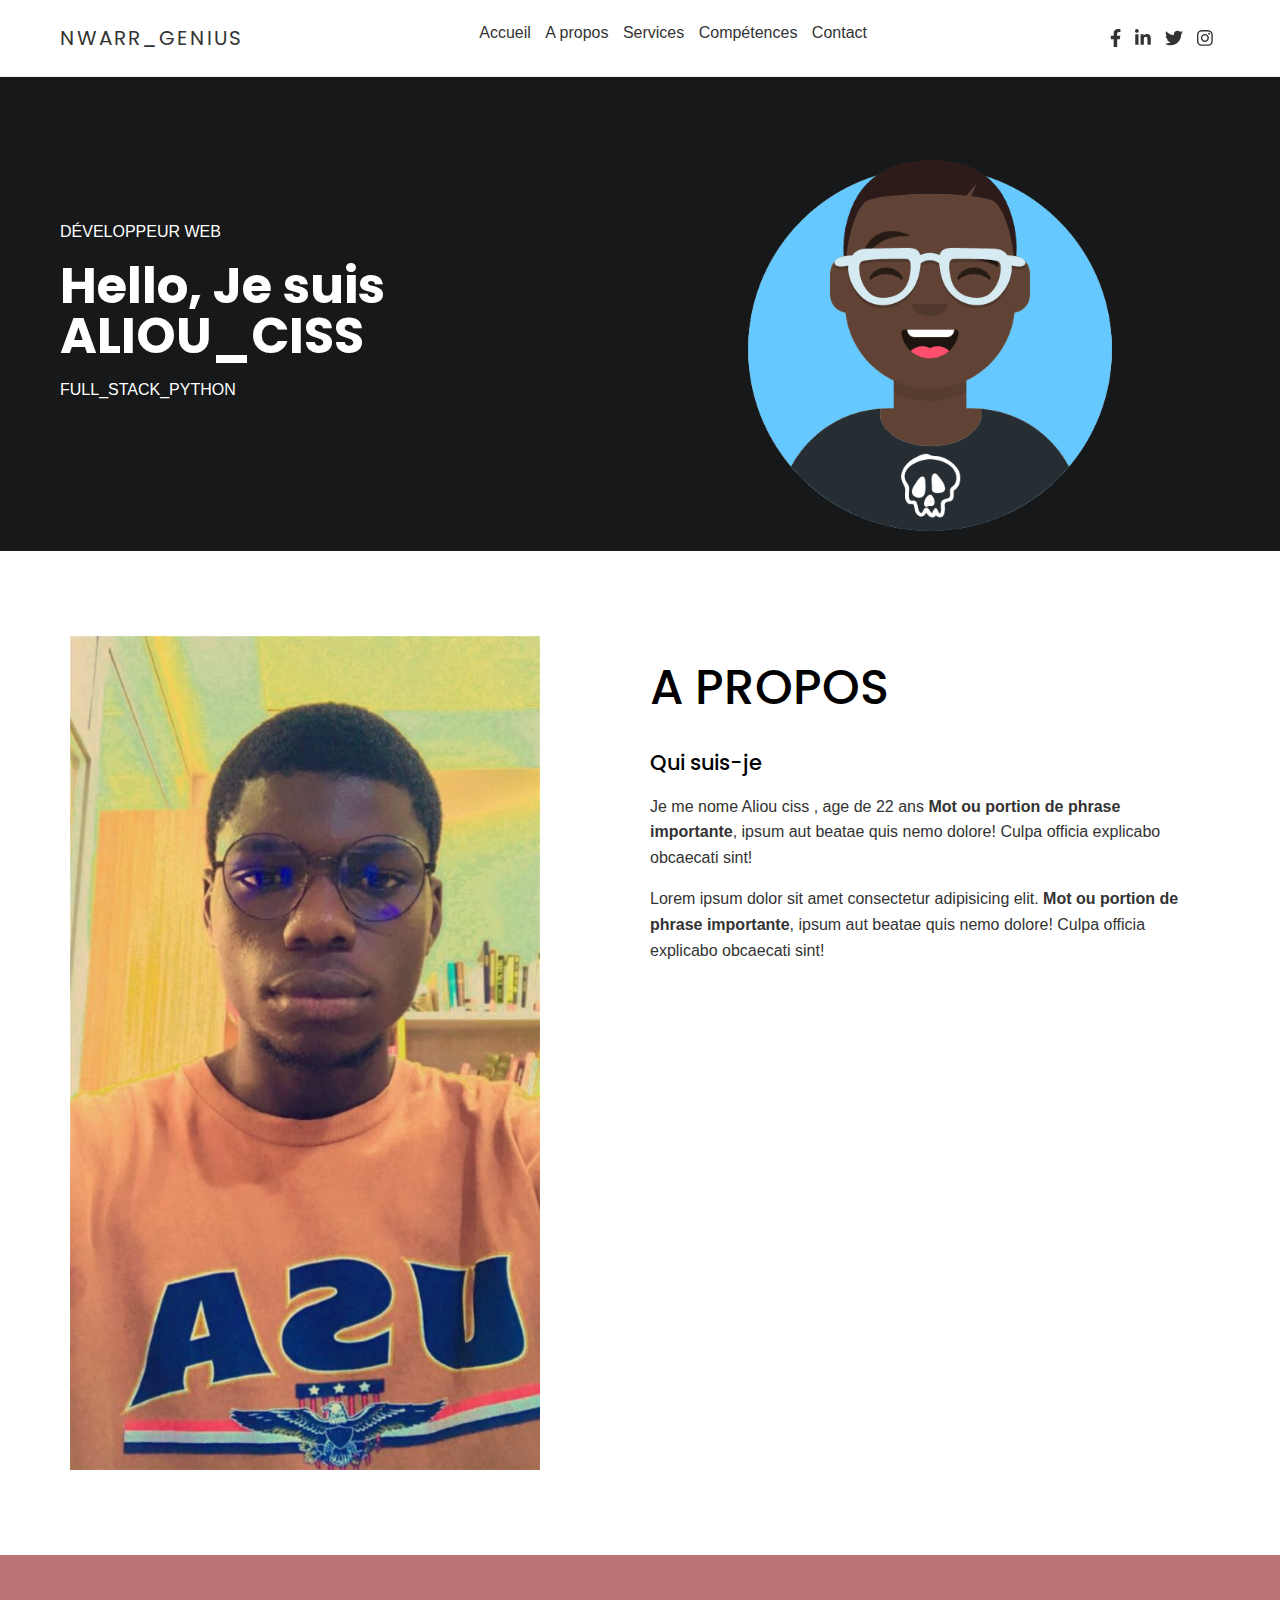
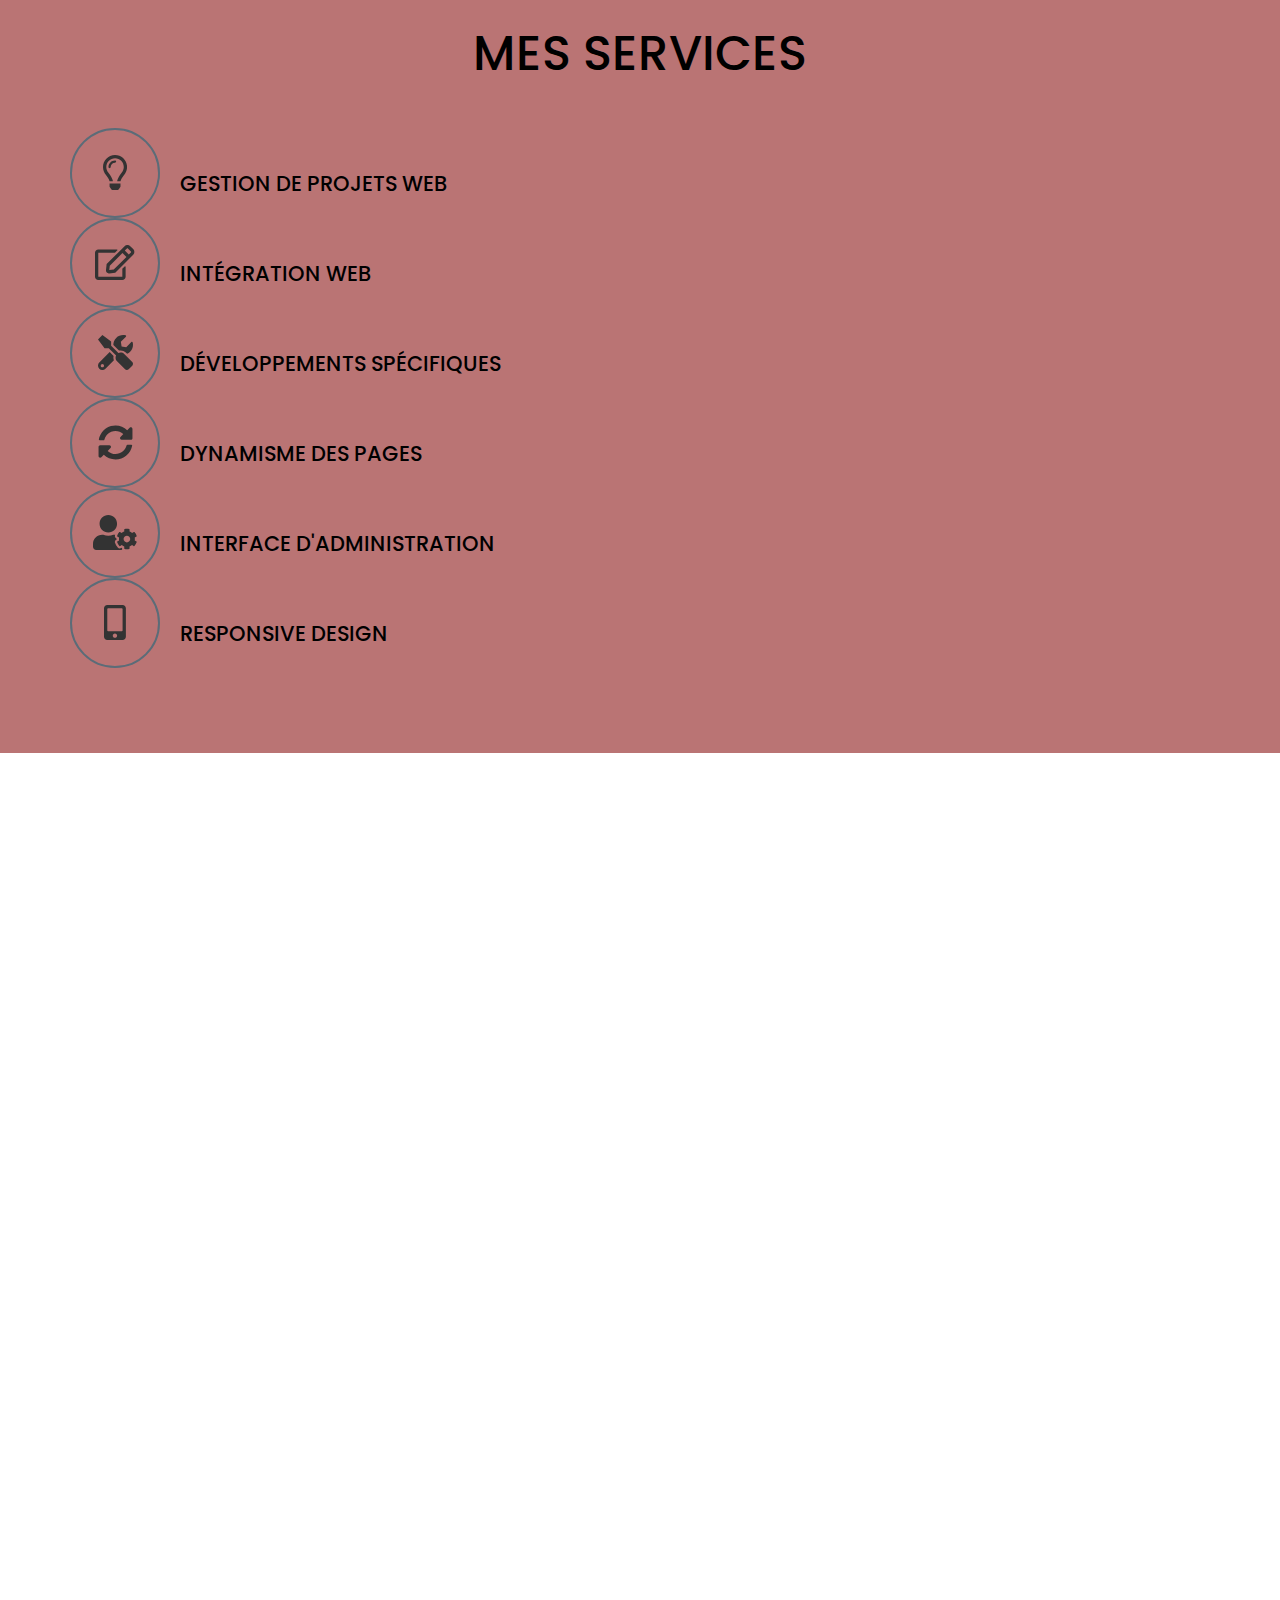
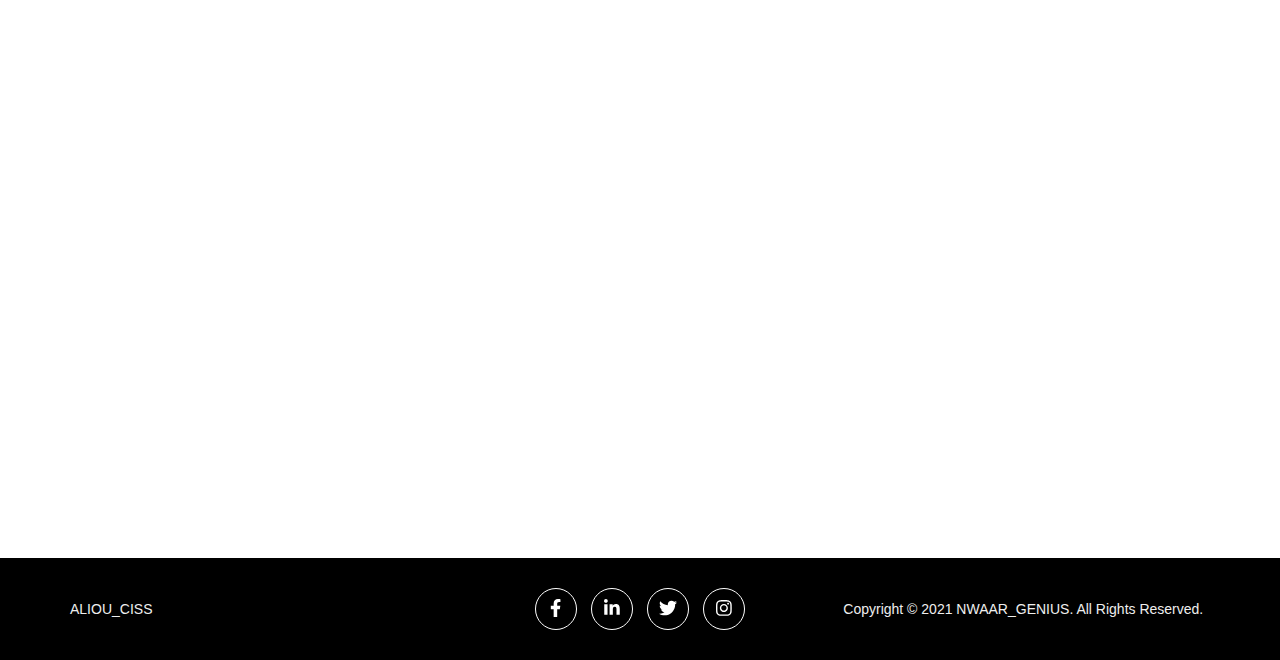
==== index.html @ 091b2354 "first commit" ====
<html lang="fr">

<head>
  <meta charset="UTF-8">
  <meta http-equiv="X-UA-Compatible" content="IE=edge">
  <meta name="viewport" content="width=device-width, initial-scale=1.0">
  <title>ALIOU_CISS - Developpeur WEB</title>
  <meta name="description" content="Portfolio de john doe - Développeur Web - freelance indépendant">
  <link rel="shortcut icon" href="/images/favicon.ico?v=1" type="image/x-icon">
  <link rel="preconnect" href="https://fonts.googleapis.com">
  <link rel="preconnect" href="https://fonts.gstatic.com" crossorigin>
  <link href="https://fonts.googleapis.com/css2?family=Poppins:wght@300;500;700&display=swap" rel="stylesheet">
  <link rel="stylesheet" href="./css/global.css">
  <script src="./js/global.js" defer></script>

</head>

<body>

  <!-- ceci est un commentaire -->

  <header class="header">
    <div class="container d-flex">
      <div class="logo">
        NWARR_GENIUS
      </div>
      <nav class="navbar ">
        <ul class="menu list-unstyled">
          <li><a href="#hero">Accueil</a></li>
          <li><a href="#about">A propos</a></li>
          <li><a href="#services">Services</a></li>
          <li><a href="#skills">Compétences</a></li>
          <li><a href="#contact">Contact</a></li>
        </ul>
      </nav>
      <div class="right">
        <ul class="socials list-unstyled">
          <li>
            <a href="https://google.fr" target="_blank">
              <svg aria-hidden="true" class="icon facebook" focusable="false" data-prefix="fab" data-icon="facebook-f"
                class="svg-inline--fa fa-facebook-f fa-w-10" role="img" xmlns="http://www.w3.org/2000/svg"
                viewBox="0 0 320 512">
                <path fill="currentColor"
                  d="M279.14 288l14.22-92.66h-88.91v-60.13c0-25.35 12.42-50.06 52.24-50.06h40.42V6.26S260.43 0 225.36 0c-73.22 0-121.08 44.38-121.08 124.72v70.62H22.89V288h81.39v224h100.17V288z">
                </path>
              </svg>
            </a>
          </li>
          <li>
            <a href="https://google.fr">
              <svg aria-hidden="true" class="icon linkedin" focusable="false" data-prefix="fab" data-icon="linkedin-in"
                class="svg-inline--fa fa-linkedin-in fa-w-14" role="img" xmlns="http://www.w3.org/2000/svg"
                viewBox="0 0 448 512">
                <path fill="currentColor"
                  d="M100.28 448H7.4V148.9h92.88zM53.79 108.1C24.09 108.1 0 83.5 0 53.8a53.79 53.79 0 0 1 107.58 0c0 29.7-24.1 54.3-53.79 54.3zM447.9 448h-92.68V302.4c0-34.7-.7-79.2-48.29-79.2-48.29 0-55.69 37.7-55.69 76.7V448h-92.78V148.9h89.08v40.8h1.3c12.4-23.5 42.69-48.3 87.88-48.3 94 0 111.28 61.9 111.28 142.3V448z">
                </path>
              </svg>
            </a>
          </li>
          <li>
            <a href="https://google.fr">
              <svg aria-hidden="true" class="icon twitter" focusable="false" data-prefix="fab" data-icon="twitter"
                class="svg-inline--fa fa-twitter fa-w-16" role="img" xmlns="http://www.w3.org/2000/svg"
                viewBox="0 0 512 512">
                <path fill="currentColor"
                  d="M459.37 151.716c.325 4.548.325 9.097.325 13.645 0 138.72-105.583 298.558-298.558 298.558-59.452 0-114.68-17.219-161.137-47.106 8.447.974 16.568 1.299 25.34 1.299 49.055 0 94.213-16.568 130.274-44.832-46.132-.975-84.792-31.188-98.112-72.772 6.498.974 12.995 1.624 19.818 1.624 9.421 0 18.843-1.3 27.614-3.573-48.081-9.747-84.143-51.98-84.143-102.985v-1.299c13.969 7.797 30.214 12.67 47.431 13.319-28.264-18.843-46.781-51.005-46.781-87.391 0-19.492 5.197-37.36 14.294-52.954 51.655 63.675 129.3 105.258 216.365 109.807-1.624-7.797-2.599-15.918-2.599-24.04 0-57.828 46.782-104.934 104.934-104.934 30.213 0 57.502 12.67 76.67 33.137 23.715-4.548 46.456-13.32 66.599-25.34-7.798 24.366-24.366 44.833-46.132 57.827 21.117-2.273 41.584-8.122 60.426-16.243-14.292 20.791-32.161 39.308-52.628 54.253z">
                </path>
              </svg>
            </a>
          </li>
          <li>
            <a href="https://google.fr">
              <svg aria-hidden="true" class="icon insta" focusable="false" data-prefix="fab" data-icon="instagram"
                class="svg-inline--fa fa-instagram fa-w-14" role="img" xmlns="http://www.w3.org/2000/svg"
                viewBox="0 0 448 512">
                <path fill="currentColor"
                  d="M224.1 141c-63.6 0-114.9 51.3-114.9 114.9s51.3 114.9 114.9 114.9S339 319.5 339 255.9 287.7 141 224.1 141zm0 189.6c-41.1 0-74.7-33.5-74.7-74.7s33.5-74.7 74.7-74.7 74.7 33.5 74.7 74.7-33.6 74.7-74.7 74.7zm146.4-194.3c0 14.9-12 26.8-26.8 26.8-14.9 0-26.8-12-26.8-26.8s12-26.8 26.8-26.8 26.8 12 26.8 26.8zm76.1 27.2c-1.7-35.9-9.9-67.7-36.2-93.9-26.2-26.2-58-34.4-93.9-36.2-37-2.1-147.9-2.1-184.9 0-35.8 1.7-67.6 9.9-93.9 36.1s-34.4 58-36.2 93.9c-2.1 37-2.1 147.9 0 184.9 1.7 35.9 9.9 67.7 36.2 93.9s58 34.4 93.9 36.2c37 2.1 147.9 2.1 184.9 0 35.9-1.7 67.7-9.9 93.9-36.2 26.2-26.2 34.4-58 36.2-93.9 2.1-37 2.1-147.8 0-184.8zM398.8 388c-7.8 19.6-22.9 34.7-42.6 42.6-29.5 11.7-99.5 9-132.1 9s-102.7 2.6-132.1-9c-19.6-7.8-34.7-22.9-42.6-42.6-11.7-29.5-9-99.5-9-132.1s-2.6-102.7 9-132.1c7.8-19.6 22.9-34.7 42.6-42.6 29.5-11.7 99.5-9 132.1-9s102.7-2.6 132.1 9c19.6 7.8 34.7 22.9 42.6 42.6 11.7 29.5 9 99.5 9 132.1s2.7 102.7-9 132.1z">
                </path>
              </svg>
            </a>
          </li>
        </ul>
        <button class="burger"><span class="bar"></span></button>
      </div>
    </div>
  </header>

  <section id="hero" class="hero">
    <div class="container">
      <div class="grid">
        <div class="hero__item left">
          <span>Développeur Web</span>
          <h1 class="title">Hello, Je suis ALIOU_CISS</h1>
          <p>FULL_STACK_PYTHON</p>
        </div>
        <div class="hero__item right">
          <div class="hero__avatar">
            <img src="/images/avatars.png" width="400" height="400" loading="lazy"
              alt="Avatar John Doe - Développeur web freelance">
          </div>
        </div>
      </div>
    </div>
  </section>
  <section id="about" class="about">
    <div class="container">
      <div class="grid">
        <div class="grid__item">
          <img src="/images/portofolio.JPG" width="500" height="400" loading="lazy"
            alt="John Doe - Développeur web freelance">
        </div>
        <div class="grid__item">
          <h2 class="section-title">A propos</h2>
          <h3>Qui suis-je</h3>
          <p>Je me nome Aliou ciss , age de 22 ans <strong>Mot ou portion de phrase
              importante</strong>, ipsum aut
            beatae quis nemo dolore! Culpa officia explicabo obcaecati sint!
          </p>
          <p>Lorem ipsum dolor sit amet consectetur adipisicing elit. <strong>Mot ou portion de phrase
              importante</strong>, ipsum aut
            beatae quis nemo dolore! Culpa officia explicabo obcaecati sint!
          </p>
        </div>
      </div>
    </div>
  </section>
  <section id="services" class="services">
    <div class="container">
      <div class="section-header">
        <h2 class="section-title">Mes services</h2>
      </div>
      <div class="grid">
        <div class="grid__item">
          <div class="service">
            <div class="service__icon">
              <svg aria-hidden="true" focusable="false" data-prefix="far" data-icon="lightbulb"
                class="svg-inline--fa fa-lightbulb fa-w-11" role="img" xmlns="http://www.w3.org/2000/svg"
                viewBox="0 0 352 512">
                <path fill="currentColor"
                  d="M176 80c-52.94 0-96 43.06-96 96 0 8.84 7.16 16 16 16s16-7.16 16-16c0-35.3 28.72-64 64-64 8.84 0 16-7.16 16-16s-7.16-16-16-16zM96.06 459.17c0 3.15.93 6.22 2.68 8.84l24.51 36.84c2.97 4.46 7.97 7.14 13.32 7.14h78.85c5.36 0 10.36-2.68 13.32-7.14l24.51-36.84c1.74-2.62 2.67-5.7 2.68-8.84l.05-43.18H96.02l.04 43.18zM176 0C73.72 0 0 82.97 0 176c0 44.37 16.45 84.85 43.56 115.78 16.64 18.99 42.74 58.8 52.42 92.16v.06h48v-.12c-.01-4.77-.72-9.51-2.15-14.07-5.59-17.81-22.82-64.77-62.17-109.67-20.54-23.43-31.52-53.15-31.61-84.14-.2-73.64 59.67-128 127.95-128 70.58 0 128 57.42 128 128 0 30.97-11.24 60.85-31.65 84.14-39.11 44.61-56.42 91.47-62.1 109.46a47.507 47.507 0 0 0-2.22 14.3v.1h48v-.05c9.68-33.37 35.78-73.18 52.42-92.16C335.55 260.85 352 220.37 352 176 352 78.8 273.2 0 176 0z">
                </path>
              </svg>
            </div>
            <div class="service__content">
              <h3>GESTION DE PROJETS WEB</h3>
            </div>
          </div>

          <div class="service">
            <div class="service__icon">
              <svg aria-hidden="true" focusable="false" data-prefix="far" data-icon="edit"
                class="svg-inline--fa fa-edit fa-w-18" role="img" xmlns="http://www.w3.org/2000/svg"
                viewBox="0 0 576 512">
                <path fill="currentColor"
                  d="M402.3 344.9l32-32c5-5 13.7-1.5 13.7 5.7V464c0 26.5-21.5 48-48 48H48c-26.5 0-48-21.5-48-48V112c0-26.5 21.5-48 48-48h273.5c7.1 0 10.7 8.6 5.7 13.7l-32 32c-1.5 1.5-3.5 2.3-5.7 2.3H48v352h352V350.5c0-2.1.8-4.1 2.3-5.6zm156.6-201.8L296.3 405.7l-90.4 10c-26.2 2.9-48.5-19.2-45.6-45.6l10-90.4L432.9 17.1c22.9-22.9 59.9-22.9 82.7 0l43.2 43.2c22.9 22.9 22.9 60 .1 82.8zM460.1 174L402 115.9 216.2 301.8l-7.3 65.3 65.3-7.3L460.1 174zm64.8-79.7l-43.2-43.2c-4.1-4.1-10.8-4.1-14.8 0L436 82l58.1 58.1 30.9-30.9c4-4.2 4-10.8-.1-14.9z">
                </path>
              </svg>
            </div>
            <div class="service__content">
              <h3>INTÉGRATION WEB</h3>
            </div>
          </div>

          <div class="service">
            <div class="service__icon">
              <svg aria-hidden="true" focusable="false" data-prefix="fas" data-icon="tools"
                class="svg-inline--fa fa-tools fa-w-16" role="img" xmlns="http://www.w3.org/2000/svg"
                viewBox="0 0 512 512">
                <path fill="currentColor"
                  d="M501.1 395.7L384 278.6c-23.1-23.1-57.6-27.6-85.4-13.9L192 158.1V96L64 0 0 64l96 128h62.1l106.6 106.6c-13.6 27.8-9.2 62.3 13.9 85.4l117.1 117.1c14.6 14.6 38.2 14.6 52.7 0l52.7-52.7c14.5-14.6 14.5-38.2 0-52.7zM331.7 225c28.3 0 54.9 11 74.9 31l19.4 19.4c15.8-6.9 30.8-16.5 43.8-29.5 37.1-37.1 49.7-89.3 37.9-136.7-2.2-9-13.5-12.1-20.1-5.5l-74.4 74.4-67.9-11.3L334 98.9l74.4-74.4c6.6-6.6 3.4-17.9-5.7-20.2-47.4-11.7-99.6.9-136.6 37.9-28.5 28.5-41.9 66.1-41.2 103.6l82.1 82.1c8.1-1.9 16.5-2.9 24.7-2.9zm-103.9 82l-56.7-56.7L18.7 402.8c-25 25-25 65.5 0 90.5s65.5 25 90.5 0l123.6-123.6c-7.6-19.9-9.9-41.6-5-62.7zM64 472c-13.2 0-24-10.8-24-24 0-13.3 10.7-24 24-24s24 10.7 24 24c0 13.2-10.7 24-24 24z">
                </path>
              </svg>
            </div>
            <div class="service__content">
              <h3>DÉVELOPPEMENTS SPÉCIFIQUES</h3>
            </div>
          </div>

          <div class="service">
            <div class="service__icon">
              <svg aria-hidden="true" focusable="false" data-prefix="fas" data-icon="sync-alt"
                class="svg-inline--fa fa-sync-alt fa-w-16" role="img" xmlns="http://www.w3.org/2000/svg"
                viewBox="0 0 512 512">
                <path fill="currentColor"
                  d="M370.72 133.28C339.458 104.008 298.888 87.962 255.848 88c-77.458.068-144.328 53.178-162.791 126.85-1.344 5.363-6.122 9.15-11.651 9.15H24.103c-7.498 0-13.194-6.807-11.807-14.176C33.933 94.924 134.813 8 256 8c66.448 0 126.791 26.136 171.315 68.685L463.03 40.97C478.149 25.851 504 36.559 504 57.941V192c0 13.255-10.745 24-24 24H345.941c-21.382 0-32.09-25.851-16.971-40.971l41.75-41.749zM32 296h134.059c21.382 0 32.09 25.851 16.971 40.971l-41.75 41.75c31.262 29.273 71.835 45.319 114.876 45.28 77.418-.07 144.315-53.144 162.787-126.849 1.344-5.363 6.122-9.15 11.651-9.15h57.304c7.498 0 13.194 6.807 11.807 14.176C478.067 417.076 377.187 504 256 504c-66.448 0-126.791-26.136-171.315-68.685L48.97 471.03C33.851 486.149 8 475.441 8 454.059V320c0-13.255 10.745-24 24-24z">
                </path>
              </svg>
            </div>
            <div class="service__content">
              <h3>DYNAMISME DES PAGES</h3>
            </div>
          </div>

          <div class="service">
            <div class="service__icon">
              <svg aria-hidden="true" focusable="false" data-prefix="fas" data-icon="user-cog"
                class="svg-inline--fa fa-user-cog fa-w-20" role="img" xmlns="http://www.w3.org/2000/svg"
                viewBox="0 0 640 512">
                <path fill="currentColor"
                  d="M610.5 373.3c2.6-14.1 2.6-28.5 0-42.6l25.8-14.9c3-1.7 4.3-5.2 3.3-8.5-6.7-21.6-18.2-41.2-33.2-57.4-2.3-2.5-6-3.1-9-1.4l-25.8 14.9c-10.9-9.3-23.4-16.5-36.9-21.3v-29.8c0-3.4-2.4-6.4-5.7-7.1-22.3-5-45-4.8-66.2 0-3.3.7-5.7 3.7-5.7 7.1v29.8c-13.5 4.8-26 12-36.9 21.3l-25.8-14.9c-2.9-1.7-6.7-1.1-9 1.4-15 16.2-26.5 35.8-33.2 57.4-1 3.3.4 6.8 3.3 8.5l25.8 14.9c-2.6 14.1-2.6 28.5 0 42.6l-25.8 14.9c-3 1.7-4.3 5.2-3.3 8.5 6.7 21.6 18.2 41.1 33.2 57.4 2.3 2.5 6 3.1 9 1.4l25.8-14.9c10.9 9.3 23.4 16.5 36.9 21.3v29.8c0 3.4 2.4 6.4 5.7 7.1 22.3 5 45 4.8 66.2 0 3.3-.7 5.7-3.7 5.7-7.1v-29.8c13.5-4.8 26-12 36.9-21.3l25.8 14.9c2.9 1.7 6.7 1.1 9-1.4 15-16.2 26.5-35.8 33.2-57.4 1-3.3-.4-6.8-3.3-8.5l-25.8-14.9zM496 400.5c-26.8 0-48.5-21.8-48.5-48.5s21.8-48.5 48.5-48.5 48.5 21.8 48.5 48.5-21.7 48.5-48.5 48.5zM224 256c70.7 0 128-57.3 128-128S294.7 0 224 0 96 57.3 96 128s57.3 128 128 128zm201.2 226.5c-2.3-1.2-4.6-2.6-6.8-3.9l-7.9 4.6c-6 3.4-12.8 5.3-19.6 5.3-10.9 0-21.4-4.6-28.9-12.6-18.3-19.8-32.3-43.9-40.2-69.6-5.5-17.7 1.9-36.4 17.9-45.7l7.9-4.6c-.1-2.6-.1-5.2 0-7.8l-7.9-4.6c-16-9.2-23.4-28-17.9-45.7.9-2.9 2.2-5.8 3.2-8.7-3.8-.3-7.5-1.2-11.4-1.2h-16.7c-22.2 10.2-46.9 16-72.9 16s-50.6-5.8-72.9-16h-16.7C60.2 288 0 348.2 0 422.4V464c0 26.5 21.5 48 48 48h352c10.1 0 19.5-3.2 27.2-8.5-1.2-3.8-2-7.7-2-11.8v-9.2z">
                </path>
              </svg>
            </div>
            <div class="service__content">
              <h3>INTERFACE D'ADMINISTRATION</h3>
            </div>
          </div>

          <div class="service">
            <div class="service__icon">
              <svg aria-hidden="true" focusable="false" data-prefix="fas" data-icon="mobile-alt"
                class="svg-inline--fa fa-mobile-alt fa-w-10" role="img" xmlns="http://www.w3.org/2000/svg"
                viewBox="0 0 320 512">
                <path fill="currentColor"
                  d="M272 0H48C21.5 0 0 21.5 0 48v416c0 26.5 21.5 48 48 48h224c26.5 0 48-21.5 48-48V48c0-26.5-21.5-48-48-48zM160 480c-17.7 0-32-14.3-32-32s14.3-32 32-32 32 14.3 32 32-14.3 32-32 32zm112-108c0 6.6-5.4 12-12 12H60c-6.6 0-12-5.4-12-12V60c0-6.6 5.4-12 12-12h200c6.6 0 12 5.4 12 12v312z">
                </path>
              </svg>
            </div>
            <div class="service__content">
              <h3>RESPONSIVE DESIGN</h3>
            </div>
          </div>
        </div>
      </div>
    </div>

  </section>
  <section id="skills" class="skills">
    <div class="container">
      <div class="section-header">
        <h2 class="section-title">Mes compétences</h2>
      </div>
      <div class="grid">
        <div class="grid__item">
          <h3>Domaines de compétences</h3>
          <ul class="list-unstyled">
            <li>
              <h4>Compétence</h4>
              <p>Description de la compétence</p>
            </li>
            <li>
              <h4>Compétence</h4>
              <p>Description de la compétence</p>
            </li>
            <li>
              <h4>Compétence</h4>
              <p>Description de la compétence</p>
            </li>
            <li>
              <h4>Compétence</h4>
              <p>Description de la compétence</p>
            </li>
            <li>
              <h4>Compétence</h4>
              <p>Description de la compétence</p>
            </li>
          </ul>
        </div>
        <div class="grid__item">
          <h3>Compétences en développement</h3>
          <div class="progressbar">
            <div class="bar" data-width="95">HTML</div>
          </div>
          <div class="progressbar">
            <div class="bar" data-width="90">CSS</div>
          </div>
          <div class="progressbar">
            <div class="bar" data-width="85">JAVASCRIPT</div>
          </div>
          <div class="progressbar">
            <div class="bar" data-width="85">DJANGO</div>
          </div>
          <div class="progressbar">
            <div class="bar" data-width="85">PYTHON</div>
          </div>
          <h3>Compétences en conception graphique</h3>
          <div class="progressbar">
            <div class="bar" data-width="75">FIGMA</div>
          </div>
        </div>
      </div>
    </div>
  </section>
  <section id="contact" class="contact">
    <div class="container">
      <div class="section-header">
        <h2 class="section-title">Contact</h2>
      </div>

      <form action="" method="POST" class="form">

        <input type="hidden" name="_captcha" value="false">
        <input type="text" name="_honey" style="display:none">
        <input type="hidden" name="_next" value="">

        <label for="firstname">
          <input type="text" name="firstname" id="firstname" placeholder="Nom" required>
        </label>
        <label for="lastname">
          <input type="text" name="lastname" id="lastname" placeholder="Prénom">
        </label>
        <label for="email">
          <input type="email" name="email" id="email" placeholder="Email" required>
        </label>
        <textarea name="message" id="message" placeholder="Message"></textarea>
        <input type="submit" class="btn" value="Envoyer">
      </form>
    </div>

  </section>

  <footer>
    <div class="container">
      <div class="grid">
        <div class="grid__item">
          <p>ALIOU_CISS</p>
        </div>
        <div class="grid__item">
          <ul class="socials list-unstyled">
            <li>
              <a href="https://google.fr" target="_blank">
                <svg aria-hidden="true" class="icon facebook" focusable="false" data-prefix="fab" data-icon="facebook-f"
                  class="svg-inline--fa fa-facebook-f fa-w-10" role="img" xmlns="http://www.w3.org/2000/svg"
                  viewBox="0 0 320 512">
                  <path fill="currentColor"
                    d="M279.14 288l14.22-92.66h-88.91v-60.13c0-25.35 12.42-50.06 52.24-50.06h40.42V6.26S260.43 0 225.36 0c-73.22 0-121.08 44.38-121.08 124.72v70.62H22.89V288h81.39v224h100.17V288z">
                  </path>
                </svg>
              </a>
            </li>
            <li>
              <a href="https://google.fr">
                <svg aria-hidden="true" class="icon linkedin" focusable="false" data-prefix="fab"
                  data-icon="linkedin-in" class="svg-inline--fa fa-linkedin-in fa-w-14" role="img"
                  xmlns="http://www.w3.org/2000/svg" viewBox="0 0 448 512">
                  <path fill="currentColor"
                    d="M100.28 448H7.4V148.9h92.88zM53.79 108.1C24.09 108.1 0 83.5 0 53.8a53.79 53.79 0 0 1 107.58 0c0 29.7-24.1 54.3-53.79 54.3zM447.9 448h-92.68V302.4c0-34.7-.7-79.2-48.29-79.2-48.29 0-55.69 37.7-55.69 76.7V448h-92.78V148.9h89.08v40.8h1.3c12.4-23.5 42.69-48.3 87.88-48.3 94 0 111.28 61.9 111.28 142.3V448z">
                  </path>
                </svg>
              </a>
            </li>
            <li>
              <a href="https://google.fr">
                <svg aria-hidden="true" class="icon twitter" focusable="false" data-prefix="fab" data-icon="twitter"
                  class="svg-inline--fa fa-twitter fa-w-16" role="img" xmlns="http://www.w3.org/2000/svg"
                  viewBox="0 0 512 512">
                  <path fill="currentColor"
                    d="M459.37 151.716c.325 4.548.325 9.097.325 13.645 0 138.72-105.583 298.558-298.558 298.558-59.452 0-114.68-17.219-161.137-47.106 8.447.974 16.568 1.299 25.34 1.299 49.055 0 94.213-16.568 130.274-44.832-46.132-.975-84.792-31.188-98.112-72.772 6.498.974 12.995 1.624 19.818 1.624 9.421 0 18.843-1.3 27.614-3.573-48.081-9.747-84.143-51.98-84.143-102.985v-1.299c13.969 7.797 30.214 12.67 47.431 13.319-28.264-18.843-46.781-51.005-46.781-87.391 0-19.492 5.197-37.36 14.294-52.954 51.655 63.675 129.3 105.258 216.365 109.807-1.624-7.797-2.599-15.918-2.599-24.04 0-57.828 46.782-104.934 104.934-104.934 30.213 0 57.502 12.67 76.67 33.137 23.715-4.548 46.456-13.32 66.599-25.34-7.798 24.366-24.366 44.833-46.132 57.827 21.117-2.273 41.584-8.122 60.426-16.243-14.292 20.791-32.161 39.308-52.628 54.253z">
                  </path>
                </svg>
              </a>
            </li>
            <li>
              <a href="https://google.fr">
                <svg aria-hidden="true" class="icon insta" focusable="false" data-prefix="fab" data-icon="instagram"
                  class="svg-inline--fa fa-instagram fa-w-14" role="img" xmlns="http://www.w3.org/2000/svg"
                  viewBox="0 0 448 512">
                  <path fill="currentColor"
                    d="M224.1 141c-63.6 0-114.9 51.3-114.9 114.9s51.3 114.9 114.9 114.9S339 319.5 339 255.9 287.7 141 224.1 141zm0 189.6c-41.1 0-74.7-33.5-74.7-74.7s33.5-74.7 74.7-74.7 74.7 33.5 74.7 74.7-33.6 74.7-74.7 74.7zm146.4-194.3c0 14.9-12 26.8-26.8 26.8-14.9 0-26.8-12-26.8-26.8s12-26.8 26.8-26.8 26.8 12 26.8 26.8zm76.1 27.2c-1.7-35.9-9.9-67.7-36.2-93.9-26.2-26.2-58-34.4-93.9-36.2-37-2.1-147.9-2.1-184.9 0-35.8 1.7-67.6 9.9-93.9 36.1s-34.4 58-36.2 93.9c-2.1 37-2.1 147.9 0 184.9 1.7 35.9 9.9 67.7 36.2 93.9s58 34.4 93.9 36.2c37 2.1 147.9 2.1 184.9 0 35.9-1.7 67.7-9.9 93.9-36.2 26.2-26.2 34.4-58 36.2-93.9 2.1-37 2.1-147.8 0-184.8zM398.8 388c-7.8 19.6-22.9 34.7-42.6 42.6-29.5 11.7-99.5 9-132.1 9s-102.7 2.6-132.1-9c-19.6-7.8-34.7-22.9-42.6-42.6-11.7-29.5-9-99.5-9-132.1s-2.6-102.7 9-132.1c7.8-19.6 22.9-34.7 42.6-42.6 29.5-11.7 99.5-9 132.1-9s102.7-2.6 132.1 9c19.6 7.8 34.7 22.9 42.6 42.6 11.7 29.5 9 99.5 9 132.1s2.7 102.7-9 132.1z">
                  </path>
                </svg>
              </a>
            </li>
          </ul>
        </div>
        <div class="grid__item">
          <p>Copyright © 2021 NWAAR_GENIUS. All Rights Reserved.</p>
        </div>
      </div>
    </div>
  </footer>

</body>

</html>
---- css/global.css ----
/* Base */

:root {
  --color-body: #333333;
  --background-body: #ffffff;
}

* {
  box-sizing: border-box;
}

html {
  font-size: 62.5%;
}

body {
  font-family: Verdana, Geneva, Tahoma, sans-serif;
  font-size: 1.6rem;
  line-height: 1.6;
  color: var(--color-body);
  margin: 0;
  background: var(--background-body);
}

h1,
h2,
h3,
h4,
h5,
h6 {
  font-family: 'Poppins', sans-serif;
  color: #000;
  font-weight: 500;
  line-height: 1;
}

h1,
.h1 {
  font-size: 3.1rem;
}

h2,
.h2 {
  font-size: 2.8rem;
  text-transform: uppercase;
}

h3,
.h3 {
  font-size: 2.1rem;
}

a {
  text-decoration: none;
}

img {
  max-width: 100%;
  height: auto;
}

ul {
  padding-left: 2rem;
}

li {
  margin-bottom: 1rem;
}

.list-unstyled {
  list-style: none;
  margin: 0;
  padding: 0;
}

.category {
  margin: 0;
  font-size: 1rem;
  text-transform: uppercase;
  color: #5b6c78;
}

.container {
  padding: 1rem 2rem;
}

.d-flex {
  display: flex;
  align-items: center;
  justify-content: space-between;
}

.grid {
  display: flex;
  flex-wrap: wrap;
}

.grid__item {
  flex-grow: 1;
  flex-shrink: 0;
  width: 100%;
  padding: 1rem;
}

@media screen and (min-width:750px) {
  .container {
    max-width: 1200px;
    margin: 0 auto;
    padding: 2rem;
  }

  .grid__item {
    max-width: 50%;
  }
}

/* Sections */

section {
  padding: 5.5rem 0;
}

.section-title {
  margin-top: 0;
  font-size: 3.8rem;
}

.section-header {
  text-align: center;
}

@media screen and (min-width:750px) {
  .section-title {
    font-size: 4.8rem;
  }
}

.header {
  background: #FFFFFF;
  border-bottom: 1px solid #EEE;
  position: sticky;
  top: 0;
  z-index: 1;
}

.header .logo {
  font-family: 'Poppins', sans-serif;
  font-size: 2rem;
  letter-spacing: 2px;
}


.header li {
  display: inline-flex;
  align-items: center;
  padding: 0 .5rem;
}

.header a {
  color: var(--color-body);
}

.header a:hover {
  color: red;
}

.header .right {
  display: flex;
  align-items: center;
}

.socials {
  display: flex;
}

.socials li {
  margin-bottom: 0;
}

.socials a {
  padding: 0 2px;
}

.socials .icon {
  height: 18px;
}

.burger {
  background: none;
  border: none;
  width: 35px;
  height: 35px;
  cursor: pointer;
  position: relative;
  margin-left: 1rem;
}

.burger .bar {
  display: block;
  width: 22px;
  height: 3px;
  background: var(--color-body);
}

.burger .bar::before,
.burger .bar::after {
  display: block;
  content: "";
  width: 22px;
  height: 3px;
  background: var(--color-body);
  position: absolute;
}

.burger .bar::before {
  transform: translateY(-8px);
}

.burger .bar::after {
  transform: translateY(8px);
}

@media screen and (max-width:749px) {
  nav {
    display: flex;
    justify-content: center;
    align-items: center;
    flex-direction: column;
    position: fixed;
    top: 55px;
    left: 110%;
    width: 0;
    overflow: hidden;
    opacity: 0;
    height: calc(100vh - 55px);
    background: #F5F5F5;
    transition: all .4s ease-out;
  }

  nav .menu li {
    display: flex;
    justify-content: center;
  }

  nav .menu a {
    display: block;
    font-size: 2rem;
    padding: 2rem;
    transition: all .4s;
  }

  .show-nav nav {
    opacity: 1;
    width: 100%;
    left: 0;
    z-index: 2;
  }

  .show-nav nav li a:hover {
    transform: scale(1.1);
    text-decoration: none;
  }

  .show-nav .burger .bar {
    width: 0;
  }

  .burger .bar::before,
  .burger .bar::after {
    transition: all .2s ease-out;
  }

  .show-nav .burger .bar::before {
    transform: rotate(-45deg);
  }

  .show-nav .burger .bar::after {
    transform: rotate(45deg);
  }
}

@media screen and (min-width:750px) {
  .navbar {
    display: flex;
  }

  .burger {
    display: none;
  }
}

.hero {
  background: #161819;
  color: #FFF;
  padding: 1rem 0 0 0;
}

.hero .title {
  color: inherit;
  font-size: 4rem;
  margin: 1.6rem 0 0 0;
  font-weight: 700;
}

.hero__item {
  display: flex;
  flex-direction: column;
  justify-content: center;
  align-items: center;
  text-align: center;
}

.hero__item span {
  text-transform: uppercase;
}

.hero__item.left {
  animation-duration: 1s;
  animation-name: slideInleft;
}

.hero__item.right {
  animation-duration: 1s;
  animation-name: slideInRight;
}

.hero__avatar img {
  width: 100%;
  ;
}

@media screen and (max-width:749px) {
  .hero__item.left {
    order: 2;
  }

  .hero__item.right {
    order: 1;
  }
}

@media screen and (min-width:750px) {
  .hero__item {
    flex: 1 0 50%;
    text-align: left;
  }

  .hero__item.left {
    align-items: flex-start;
  }

  .hero .title {
    font-size: 5rem;
  }

  .hero__avatar img {
    max-width: 400px;
    border-radius: 50%;
  }
}

.about .section-title {
  margin-top: 2.8rem;
}

@media screen and (min-width:750px) {
  .about img {
    padding-right: 3rem;
  }
}

.services {
  background: #ba7474;
}

.service__icon {
  display: flex;
  align-items: center;
  justify-content: center;
  width: 90px;
  height: 90px;
  border: 2px solid #5b6c78;
  border-radius: 50%;
}

.service__icon svg {
  height: 35px;
}

.service__content {
  flex: 1;
}

.service h3 {
  margin-bottom: 0;
}

@media screen and (max-width:749px) {
  .service {
    text-align: center;
  }

  .service__icon {
    margin: 0 auto;
  }
}

@media screen and (min-width:750px) {
  .service {
    display: flex;
    align-items: center;
  }

  .service__icon {
    margin-right: 2rem;
  }
}

.skills h4,
.skills p {
  margin: 0 0 0.3rem 0;
}

.skills li {
  background-color: #F5F5F5;
  border-left: 3px solid rgb(91, 107, 120);
  padding: .9rem 2rem;
}

.skills .progressbar {
  background: #F5F5F5;
  color: #FFF;
  margin-bottom: 1rem;
}

.skills .bar {
  background: #5b6c78;
  padding: 1rem;
}


.modal {
  visibility: hidden;
  opacity: 0;
  position: fixed;
  z-index: 4;
  transform: scale(0);
  overflow: auto;
  background-color: rgba(0, 0, 0, 0.4);
  transition: all 0.5s;
}

.show.modal {
  transform: scale(1);
  width: 100%;
  height: 100%;
  top: 0;
  left: 0;
  opacity: 1;
  visibility: visible;
}

.modal__content {
  background-color: #fefefe;
  height: 100vh;
  padding: 5rem 1rem;
  overflow: auto;
  text-align: left;
}

.modal img {
  margin-bottom: 2rem;
}

.modal__title {
  margin: 0 0 2rem;
}

.modal__close {
  position: absolute;
  right: 1rem;
  top: 1rem;
  background: none;
  border: 1px solid #eee;
  width: 45px;
  height: 45px;
  border-radius: 50%;
  font-size: 3.1rem;
  color: #666;
  cursor: pointer;
}

.modal .grid__item {
  max-width: 100%;
  margin-bottom: 0;
  opacity: 1;
  transition: all 1s ease;
}

@media screen and (max-width:749px) {
  .portfolio a {
    font-size: 1.4rem;
  }
}

@media screen and (min-width:750px) {
  .portfolio .grid__item {
    max-width: 33.3333%;
  }

  .portfolio-filters .grid__item {
    max-width: 25%;
  }

  .modal__content {
    padding: 3rem;
  }

  .modal .grid__item {
    max-width: 50%;
  }
}

.card {
  background: #FFF;
  text-transform: uppercase;
  position: relative;
  box-shadow: 0 0 7px rgba(0, 0, 0, 0.1);
  border: 1px solid #EEE;
  overflow: hidden;
}

.card__inner {
  padding: 2rem;
}

.card__title {
  margin: 0 0 1rem;
  font-size: 1.6rem;
}

.card__overlay {
  background: rgba(0, 0, 0, 0.8);
  position: absolute;
  top: 0;

  z-index: 0;
  width: 100%;
  height: 100%;
  top: 110%;
  transition: all .3s;

}

.card__overlay a {
  font-size: 4.5rem;
  color: #FFF;
  flex: 1;
  display: flex;
  align-items: center;
  justify-content: center;
  height: 100%;
}

.card:hover .card__overlay {
  top: 0;
}

.form {
  max-width: 600px;
  margin: 4rem auto 0 auto;
}

.form input,
.form textarea {
  display: block;
  width: 100%;
  padding: 1rem;
  margin-bottom: 2rem;
}

.form textarea {
  min-height: 200px;
}

.form .btn {
  border: none;
  background: var(--color-body);
  color: #FFF;
  width: auto;
  min-width: 160px;
  font-size: 2rem;
  text-transform: uppercase;
}

.form .btn:hover {
  cursor: pointer;
  background: #000;
}

/* Footer */

footer {
  background: #000;
  color: #EEE;
  text-align: center;
  font-size: 1.4rem;
}

footer p {
  margin: 0;
}

footer .grid {
  align-items: center;
}

footer .socials {
  justify-content: center;
  text-align: center;
}

footer .socials li {
  padding: 0 .7rem;
}

footer .socials a {
  color: #FFF;
  border: 1px solid #FFF;
  border-radius: 50%;
  padding: 1rem;
  width: 42px;
  height: 42px;
  display: flex;
  justify-content: center;
  transition: all .4s;
}

footer .socials a:hover {
  background: #FFF;
  color: var(--color-body);
}

.toto {
  color: #555;
}

@media screen and (min-width:750px) {
  footer {
    text-align: left;
  }

  footer .grid__item {
    max-width: 33.333%;
  }
}

@keyframes slideInleft {
  from {
    transform: translateX(-110%);
  }

  to {
    transform: translateX(0);
  }
}

@keyframes slideInRight {
  from {
    transform: translateX(110%);
  }

  to {
    transform: translateX(0);
  }
}


.stretched-link::after {
  position: absolute;
  top: 0;
  right: 0;
  bottom: 0;
  left: 0;
  z-index: 1;
  content: "";
}

@media screen and (min-width:750px) {
  .d-grid {
    display: grid;
    grid-template-columns: repeat(3, 1fr);
    grid-column-gap: 2rem;
  }

  .content-grid {
    display: grid;
    grid-template-columns: 6fr 2fr;
    grid-column-gap: 2rem;
    grid-template-areas:
      "article sidebar"
  }

  .article {
    grid-area: article;
  }

  .sidebar {
    grid-area: sidebar;
  }
}
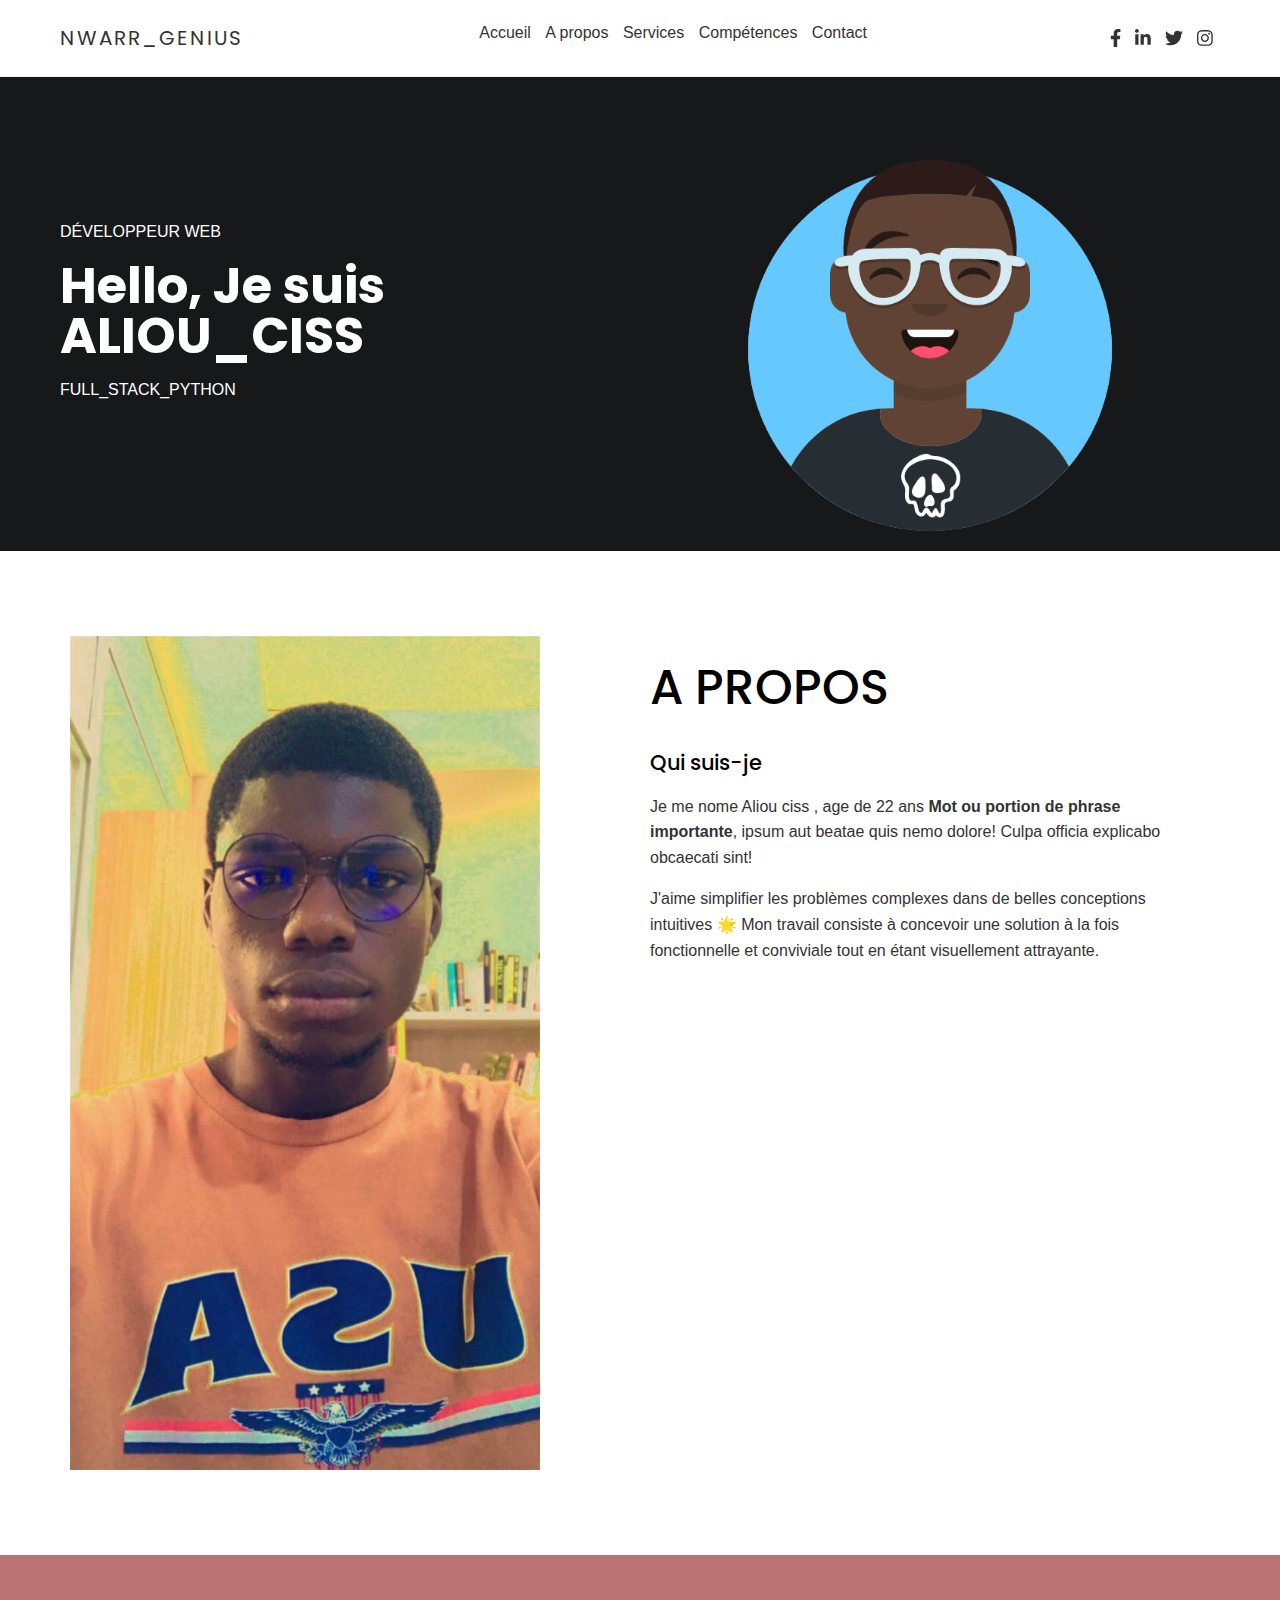
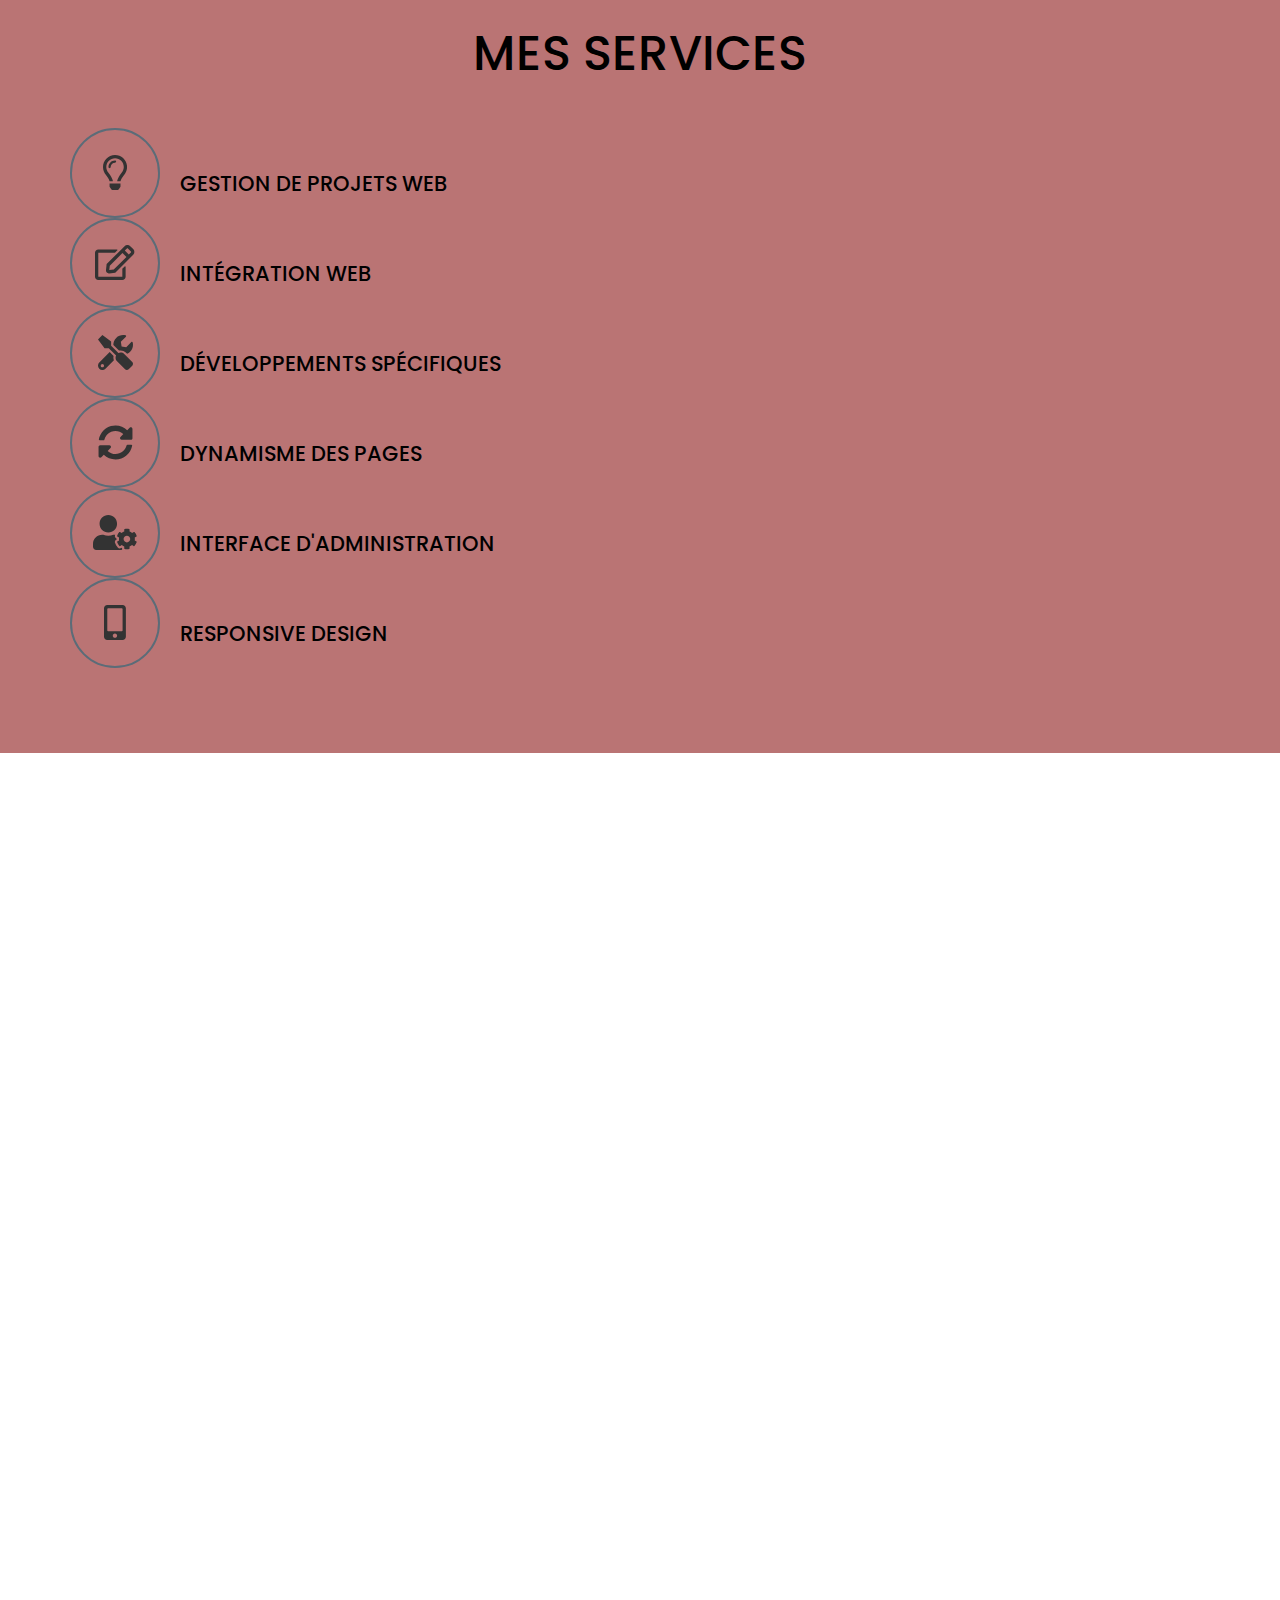
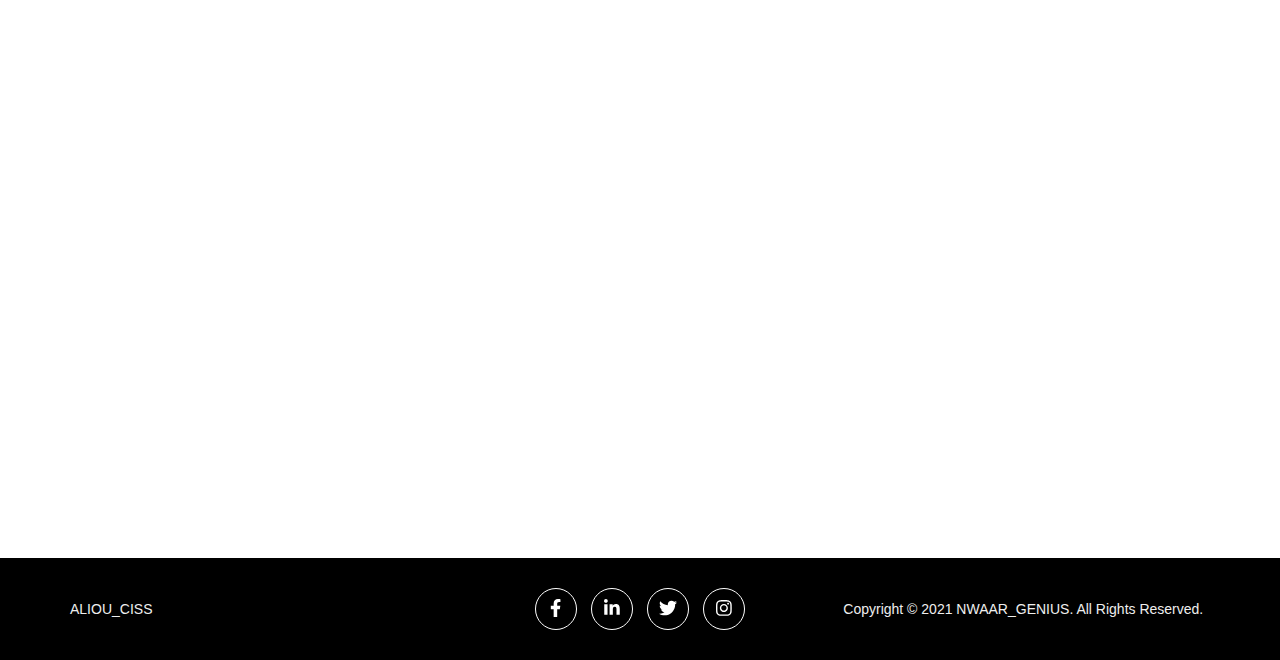
==== commit d963d64b: "modif p" ====
--- a/index.html
+++ b/index.html
@@ -116,9 +116,9 @@
               importante</strong>, ipsum aut
             beatae quis nemo dolore! Culpa officia explicabo obcaecati sint!
           </p>
-          <p>Lorem ipsum dolor sit amet consectetur adipisicing elit. <strong>Mot ou portion de phrase
-              importante</strong>, ipsum aut
-            beatae quis nemo dolore! Culpa officia explicabo obcaecati sint!
+          <p>
+            J'aime simplifier les problèmes complexes dans de belles conceptions intuitives 
+            🌟 Mon travail consiste à concevoir une solution à la fois fonctionnelle et conviviale tout en étant visuellement attrayante.
           </p>
         </div>
       </div>
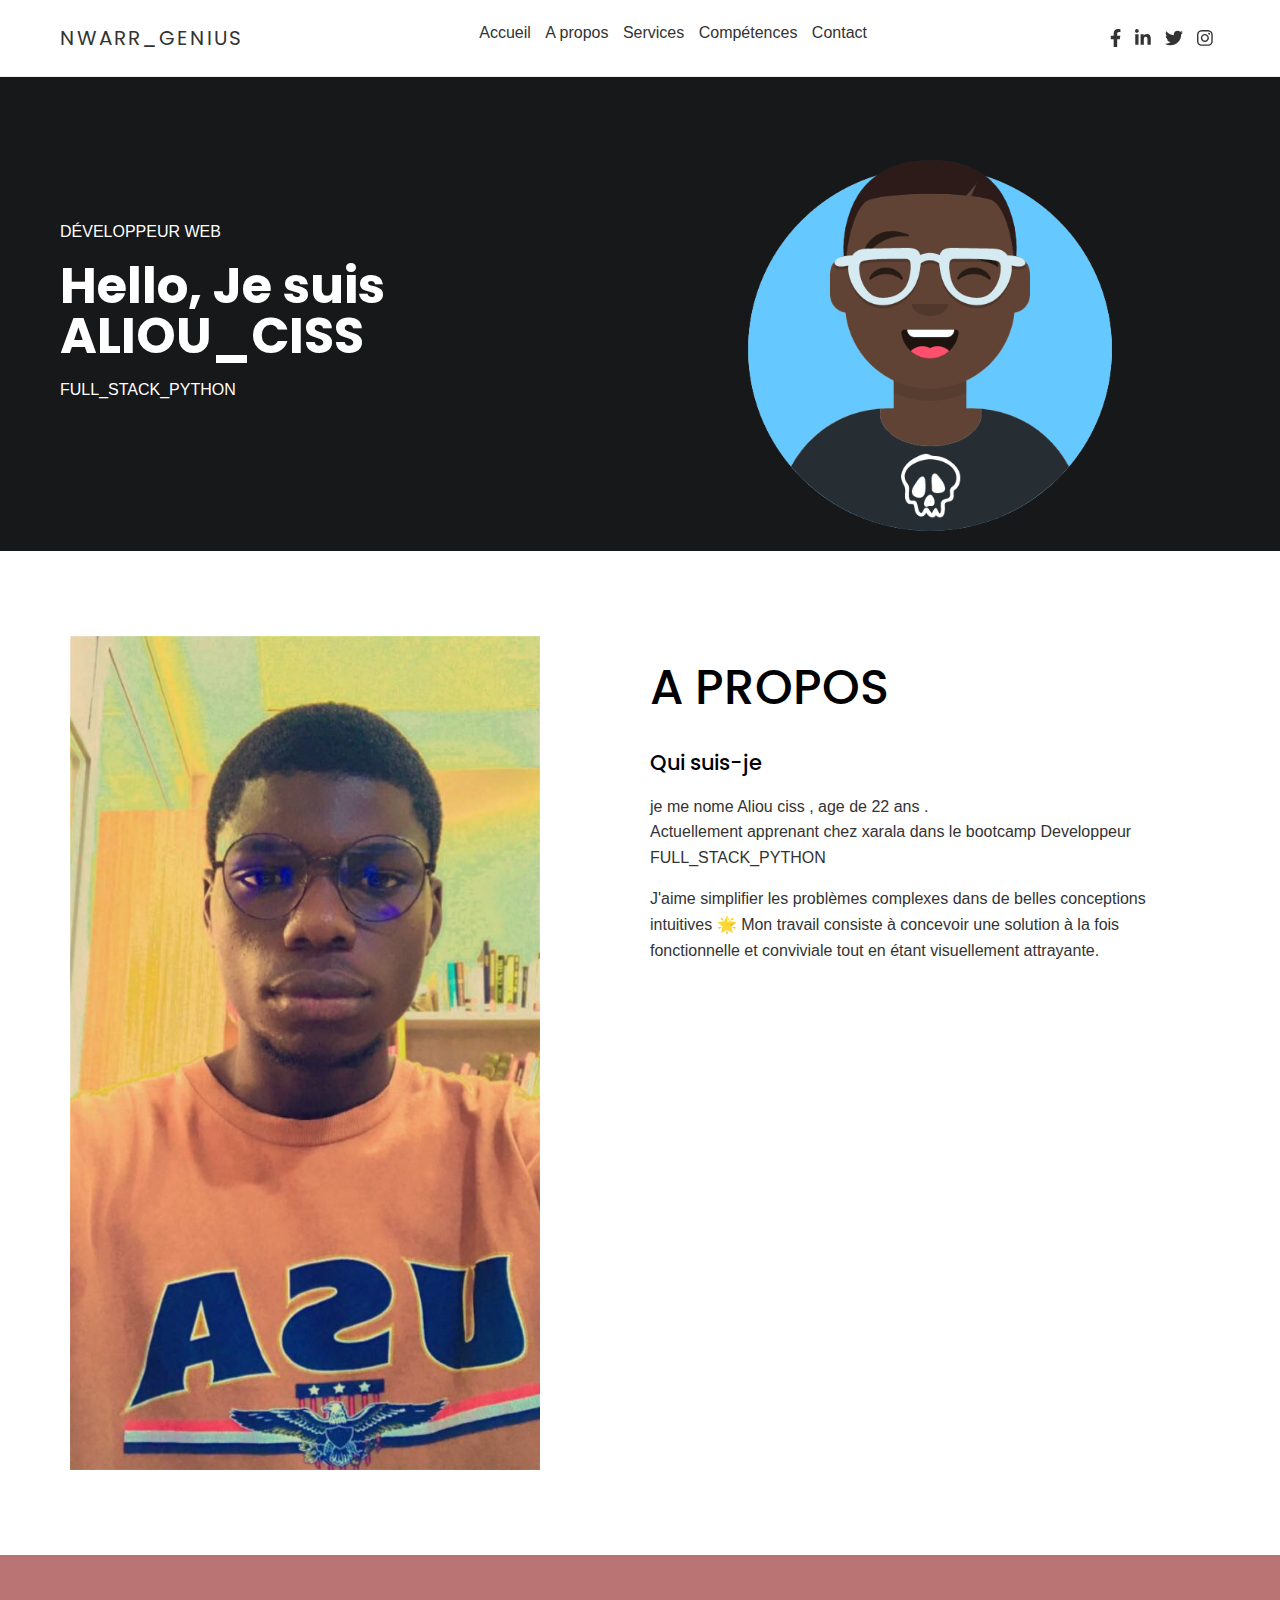
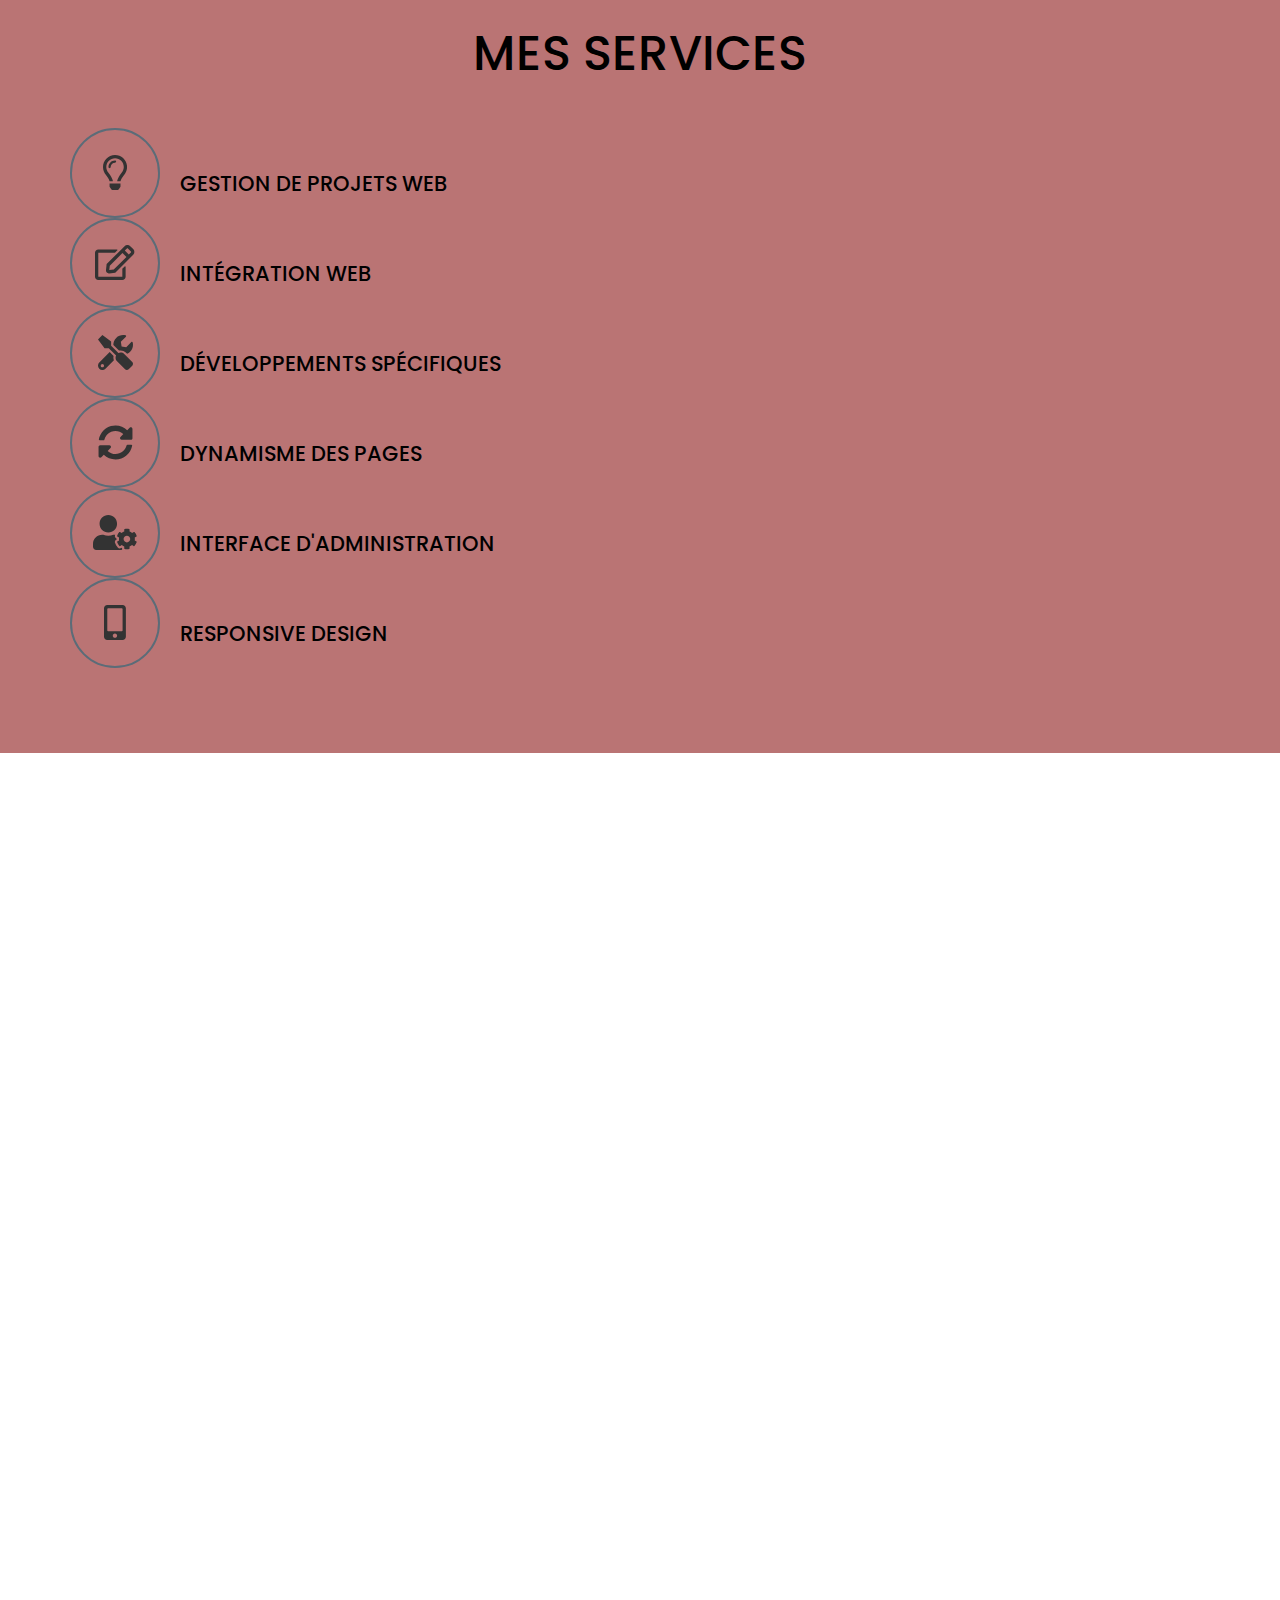
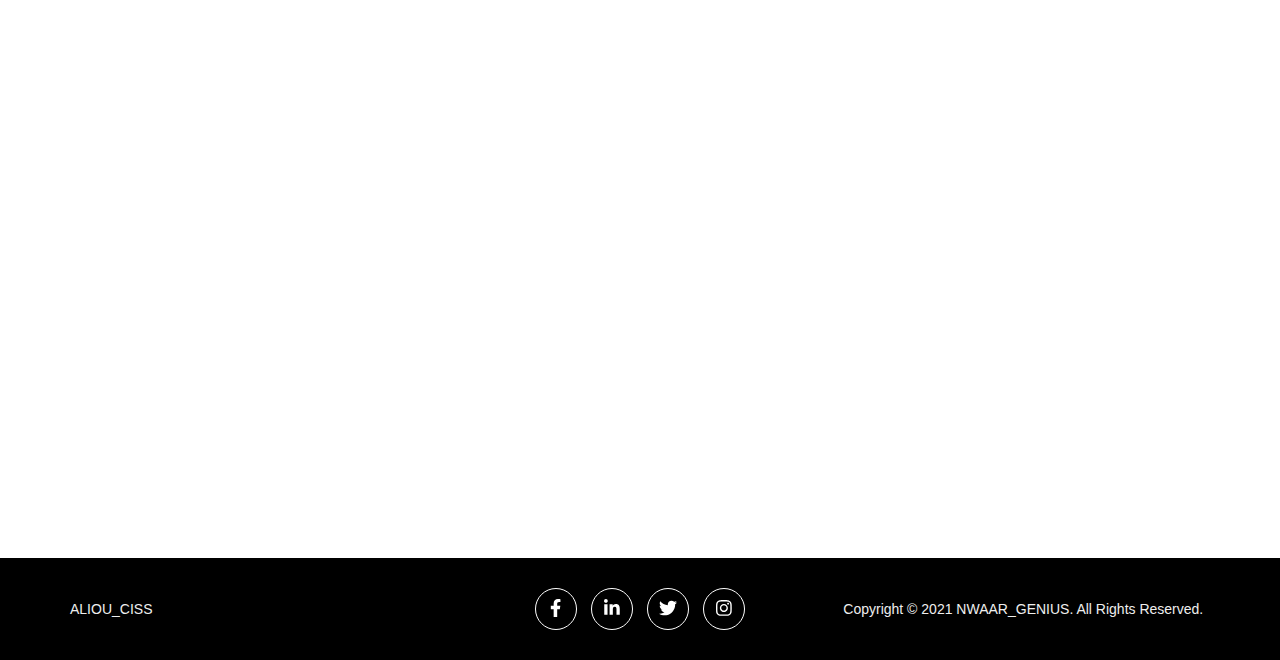
==== commit 6e78133c: "modifaication#" ====
--- a/index.html
+++ b/index.html
@@ -112,9 +112,9 @@
         <div class="grid__item">
           <h2 class="section-title">A propos</h2>
           <h3>Qui suis-je</h3>
-          <p>Je me nome Aliou ciss , age de 22 ans <strong>Mot ou portion de phrase
-              importante</strong>, ipsum aut
-            beatae quis nemo dolore! Culpa officia explicabo obcaecati sint!
+          <p>
+            je me nome Aliou ciss , age de 22 ans .<br>
+            Actuellement apprenant chez xarala dans le bootcamp Developpeur FULL_STACK_PYTHON
           </p>
           <p>
             J'aime simplifier les problèmes complexes dans de belles conceptions intuitives 
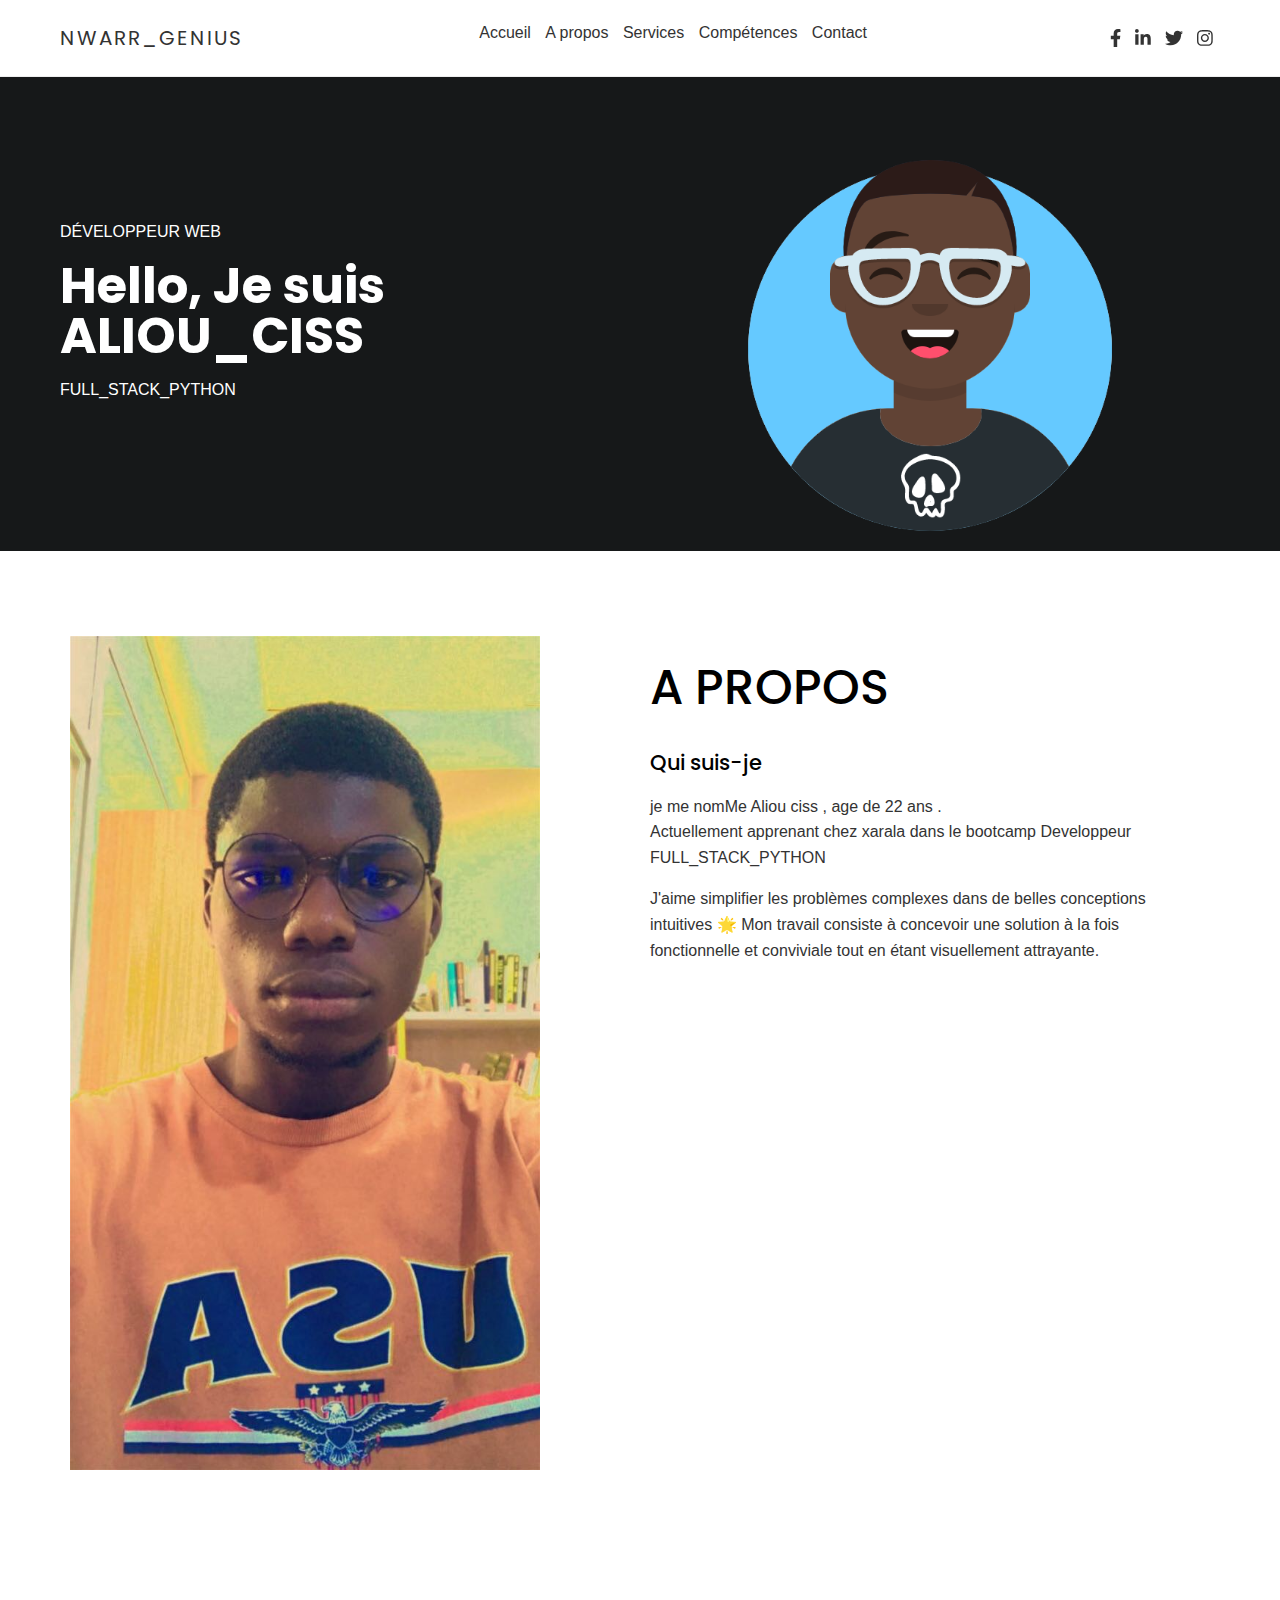
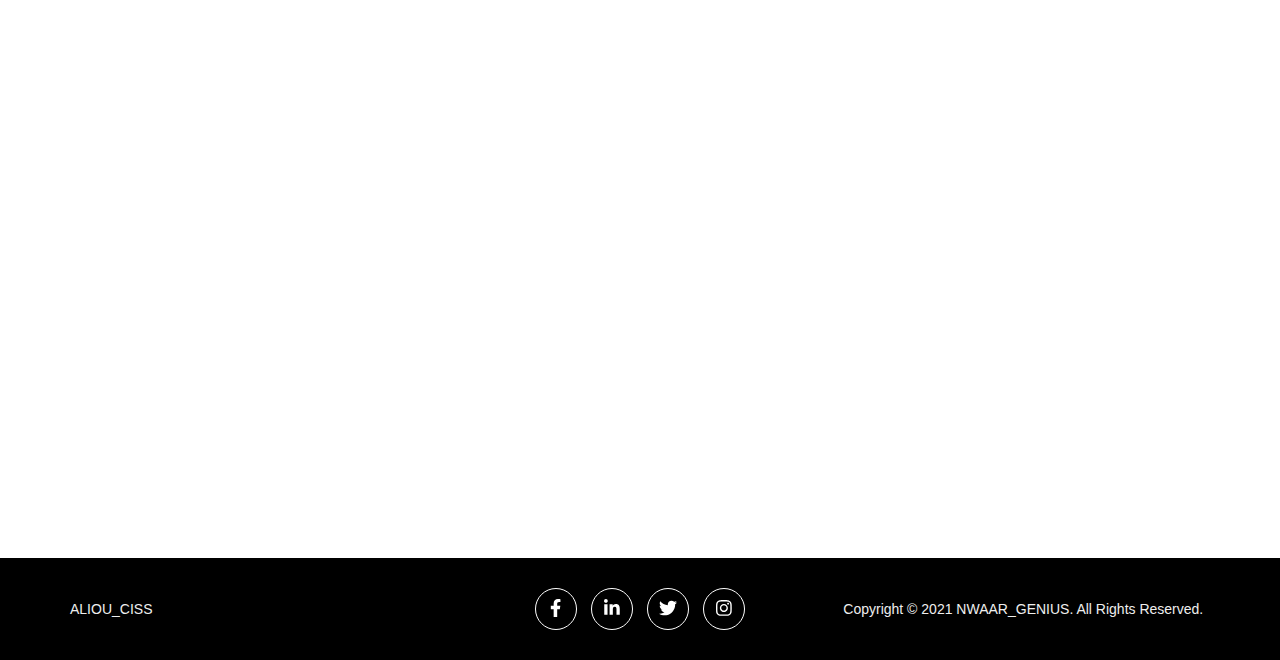
==== commit 2651bc66: "SECOND" ====
--- a/index.html
+++ b/index.html
@@ -36,7 +36,7 @@
       <div class="right">
         <ul class="socials list-unstyled">
           <li>
-            <a href="https://google.fr" target="_blank">
+            <a href="#" target="_blank">
               <svg aria-hidden="true" class="icon facebook" focusable="false" data-prefix="fab" data-icon="facebook-f"
                 class="svg-inline--fa fa-facebook-f fa-w-10" role="img" xmlns="http://www.w3.org/2000/svg"
                 viewBox="0 0 320 512">
@@ -47,7 +47,7 @@
             </a>
           </li>
           <li>
-            <a href="https://google.fr">
+            <a href="#">
               <svg aria-hidden="true" class="icon linkedin" focusable="false" data-prefix="fab" data-icon="linkedin-in"
                 class="svg-inline--fa fa-linkedin-in fa-w-14" role="img" xmlns="http://www.w3.org/2000/svg"
                 viewBox="0 0 448 512">
@@ -58,7 +58,7 @@
             </a>
           </li>
           <li>
-            <a href="https://google.fr">
+            <a href="#">
               <svg aria-hidden="true" class="icon twitter" focusable="false" data-prefix="fab" data-icon="twitter"
                 class="svg-inline--fa fa-twitter fa-w-16" role="img" xmlns="http://www.w3.org/2000/svg"
                 viewBox="0 0 512 512">
@@ -69,7 +69,7 @@
             </a>
           </li>
           <li>
-            <a href="https://google.fr">
+            <a href="#">
               <svg aria-hidden="true" class="icon insta" focusable="false" data-prefix="fab" data-icon="instagram"
                 class="svg-inline--fa fa-instagram fa-w-14" role="img" xmlns="http://www.w3.org/2000/svg"
                 viewBox="0 0 448 512">
@@ -113,7 +113,7 @@
           <h2 class="section-title">A propos</h2>
           <h3>Qui suis-je</h3>
           <p>
-            je me nome Aliou ciss , age de 22 ans .<br>
+            je me nomMe Aliou ciss , age de 22 ans .<br>
             Actuellement apprenant chez xarala dans le bootcamp Developpeur FULL_STACK_PYTHON
           </p>
           <p>
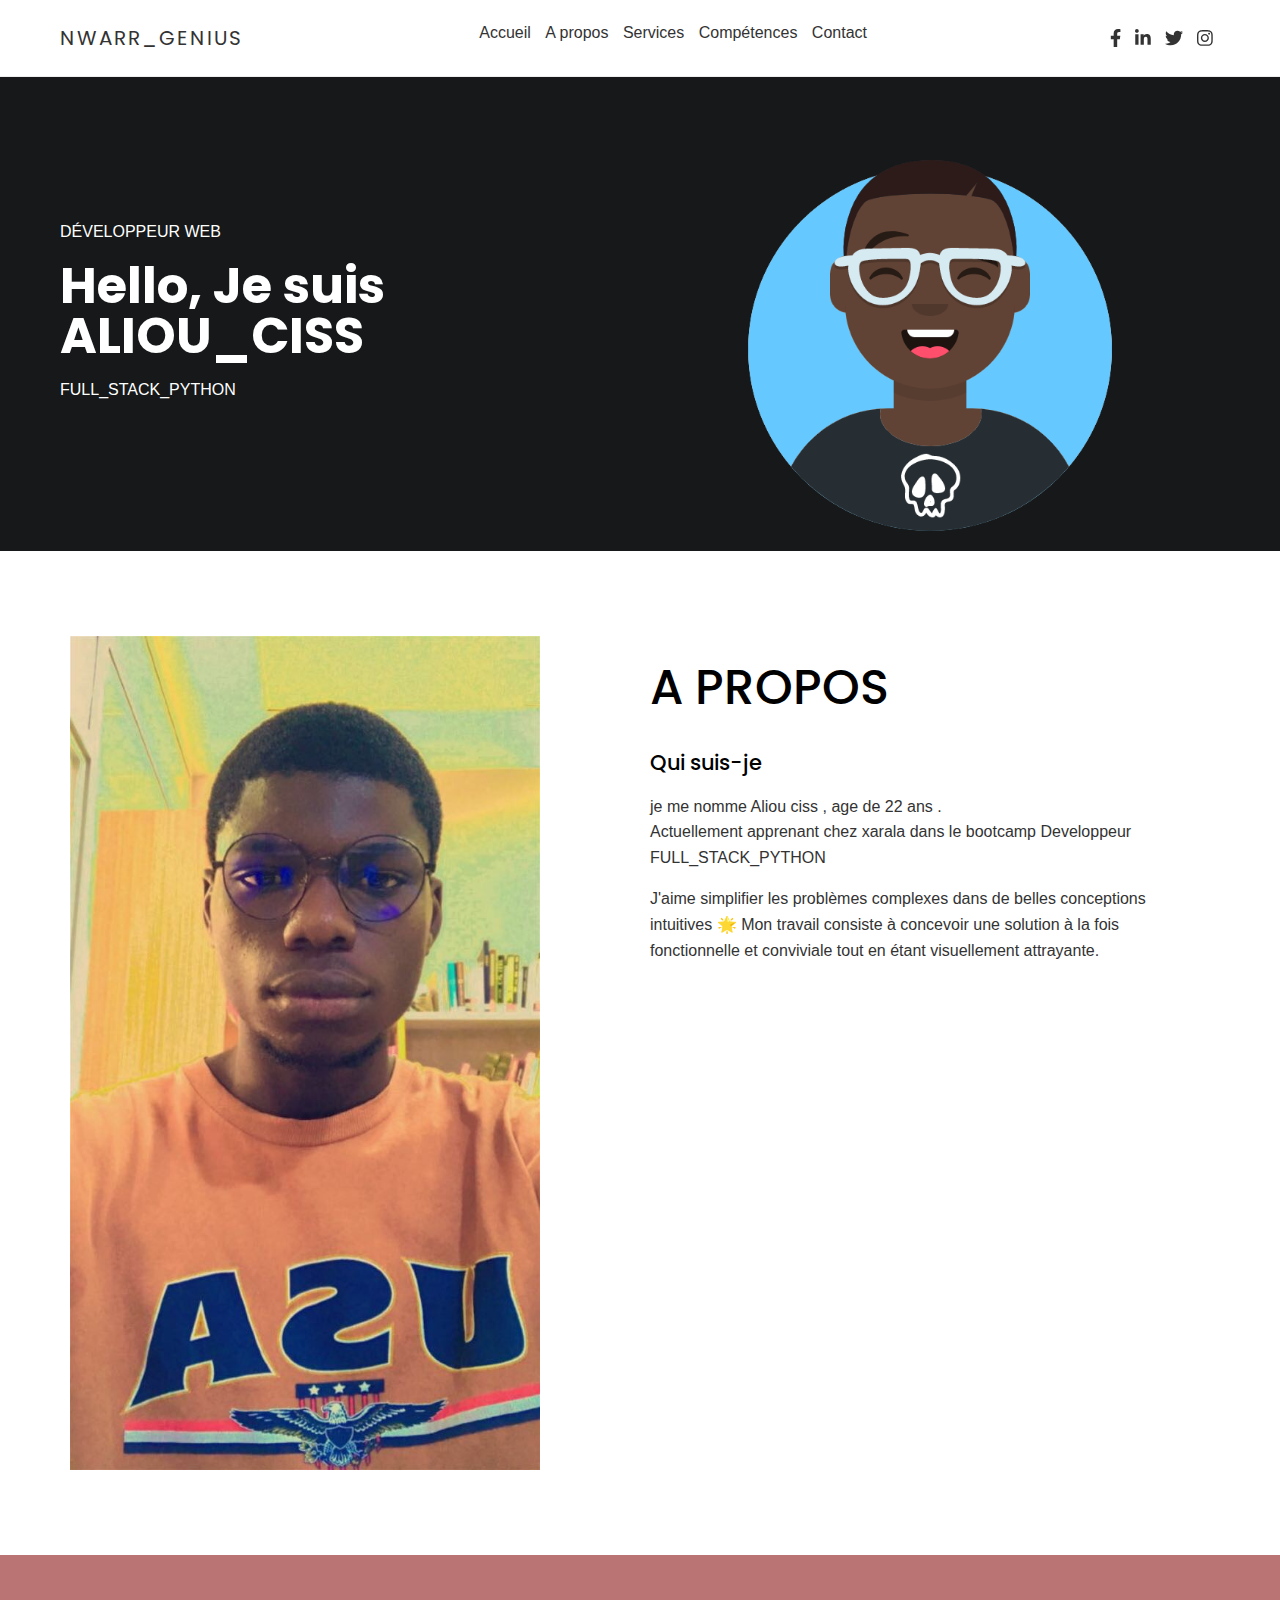
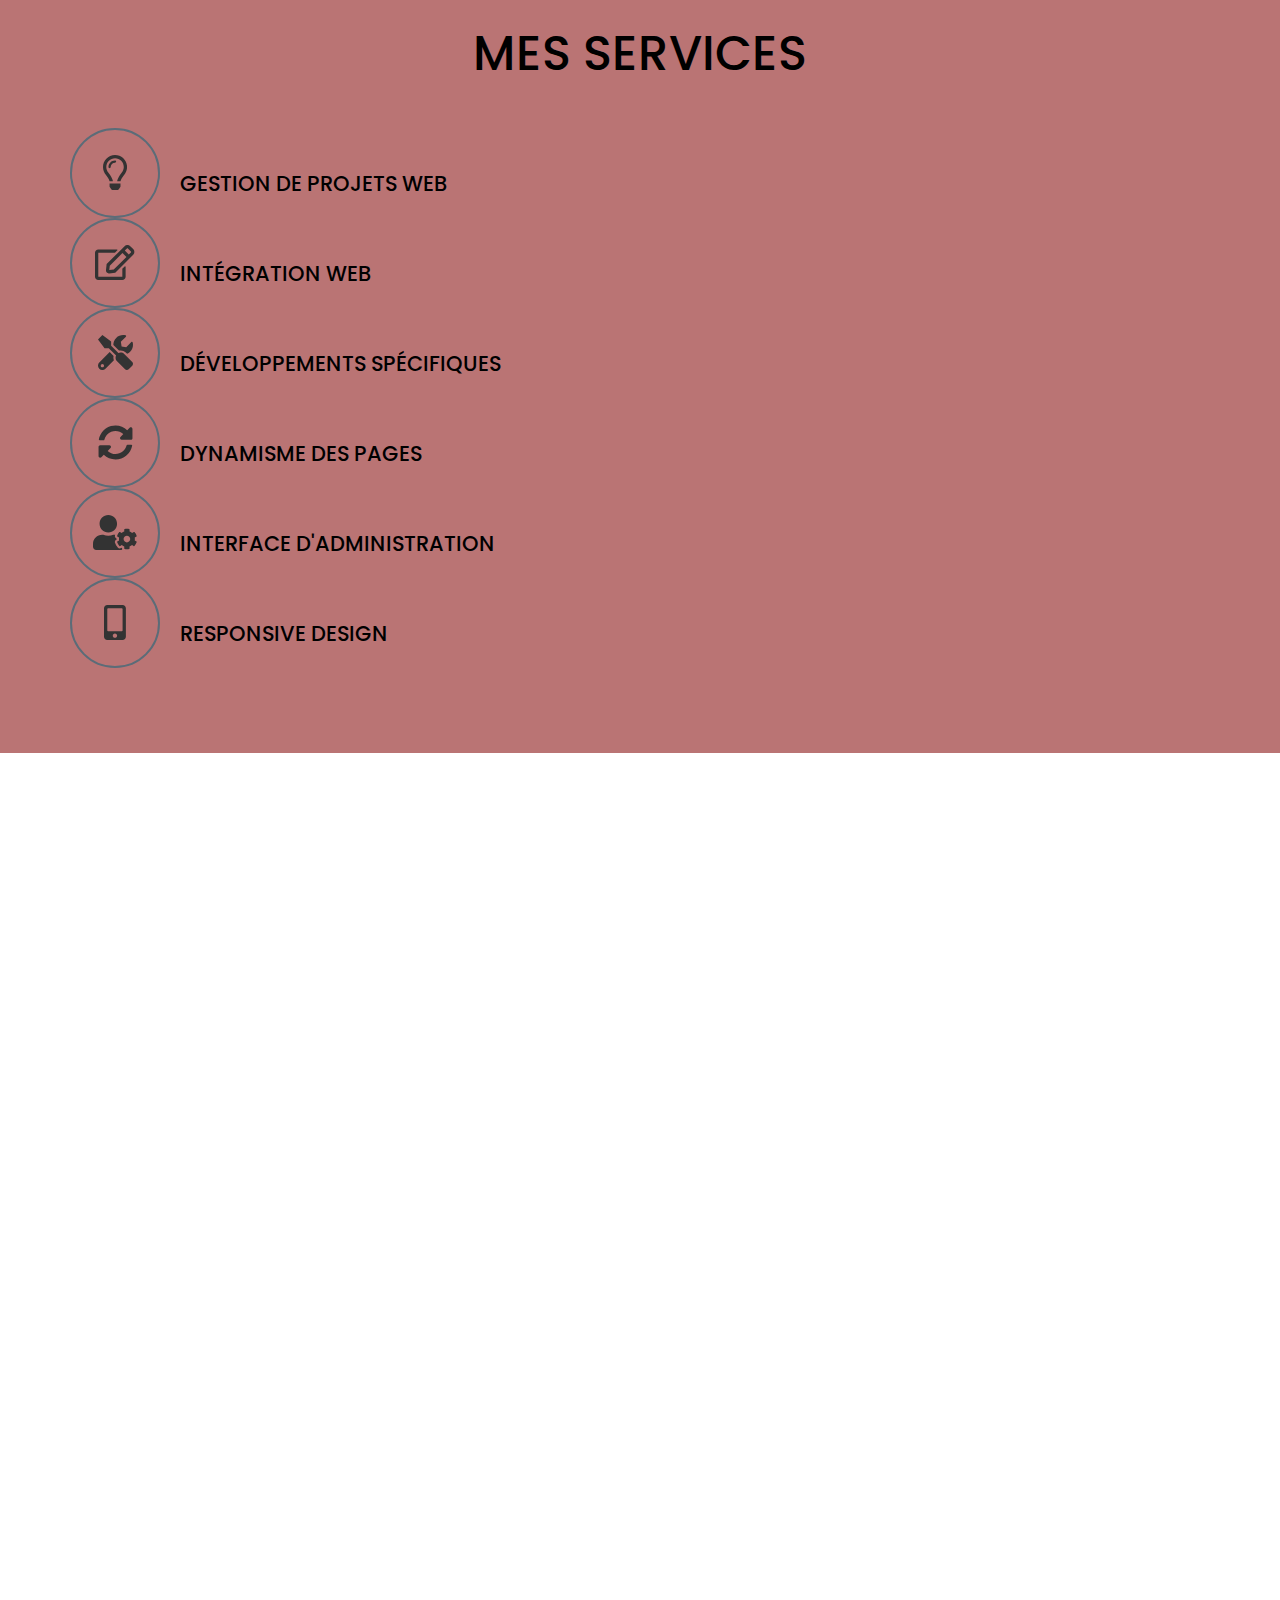
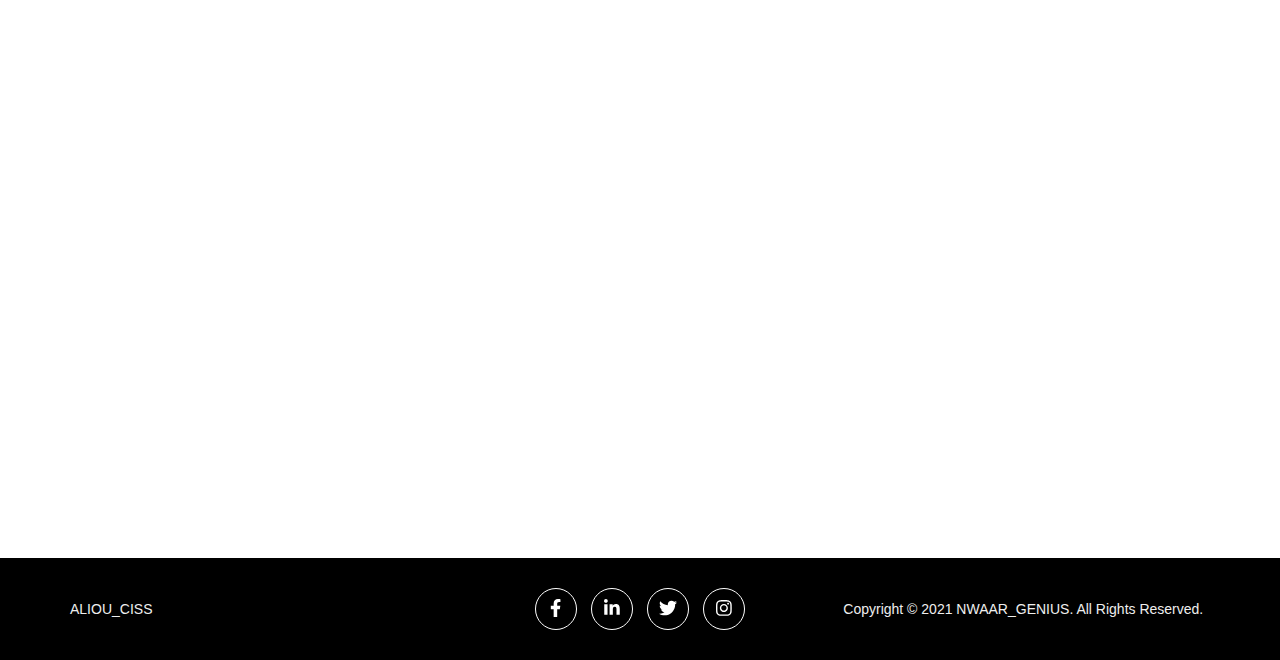
==== commit 8a661452: "change" ====
--- a/index.html
+++ b/index.html
@@ -113,7 +113,7 @@
           <h2 class="section-title">A propos</h2>
           <h3>Qui suis-je</h3>
           <p>
-            je me nomMe Aliou ciss , age de 22 ans .<br>
+            je me nomme Aliou ciss , age de 22 ans .<br>
             Actuellement apprenant chez xarala dans le bootcamp Developpeur FULL_STACK_PYTHON
           </p>
           <p>
